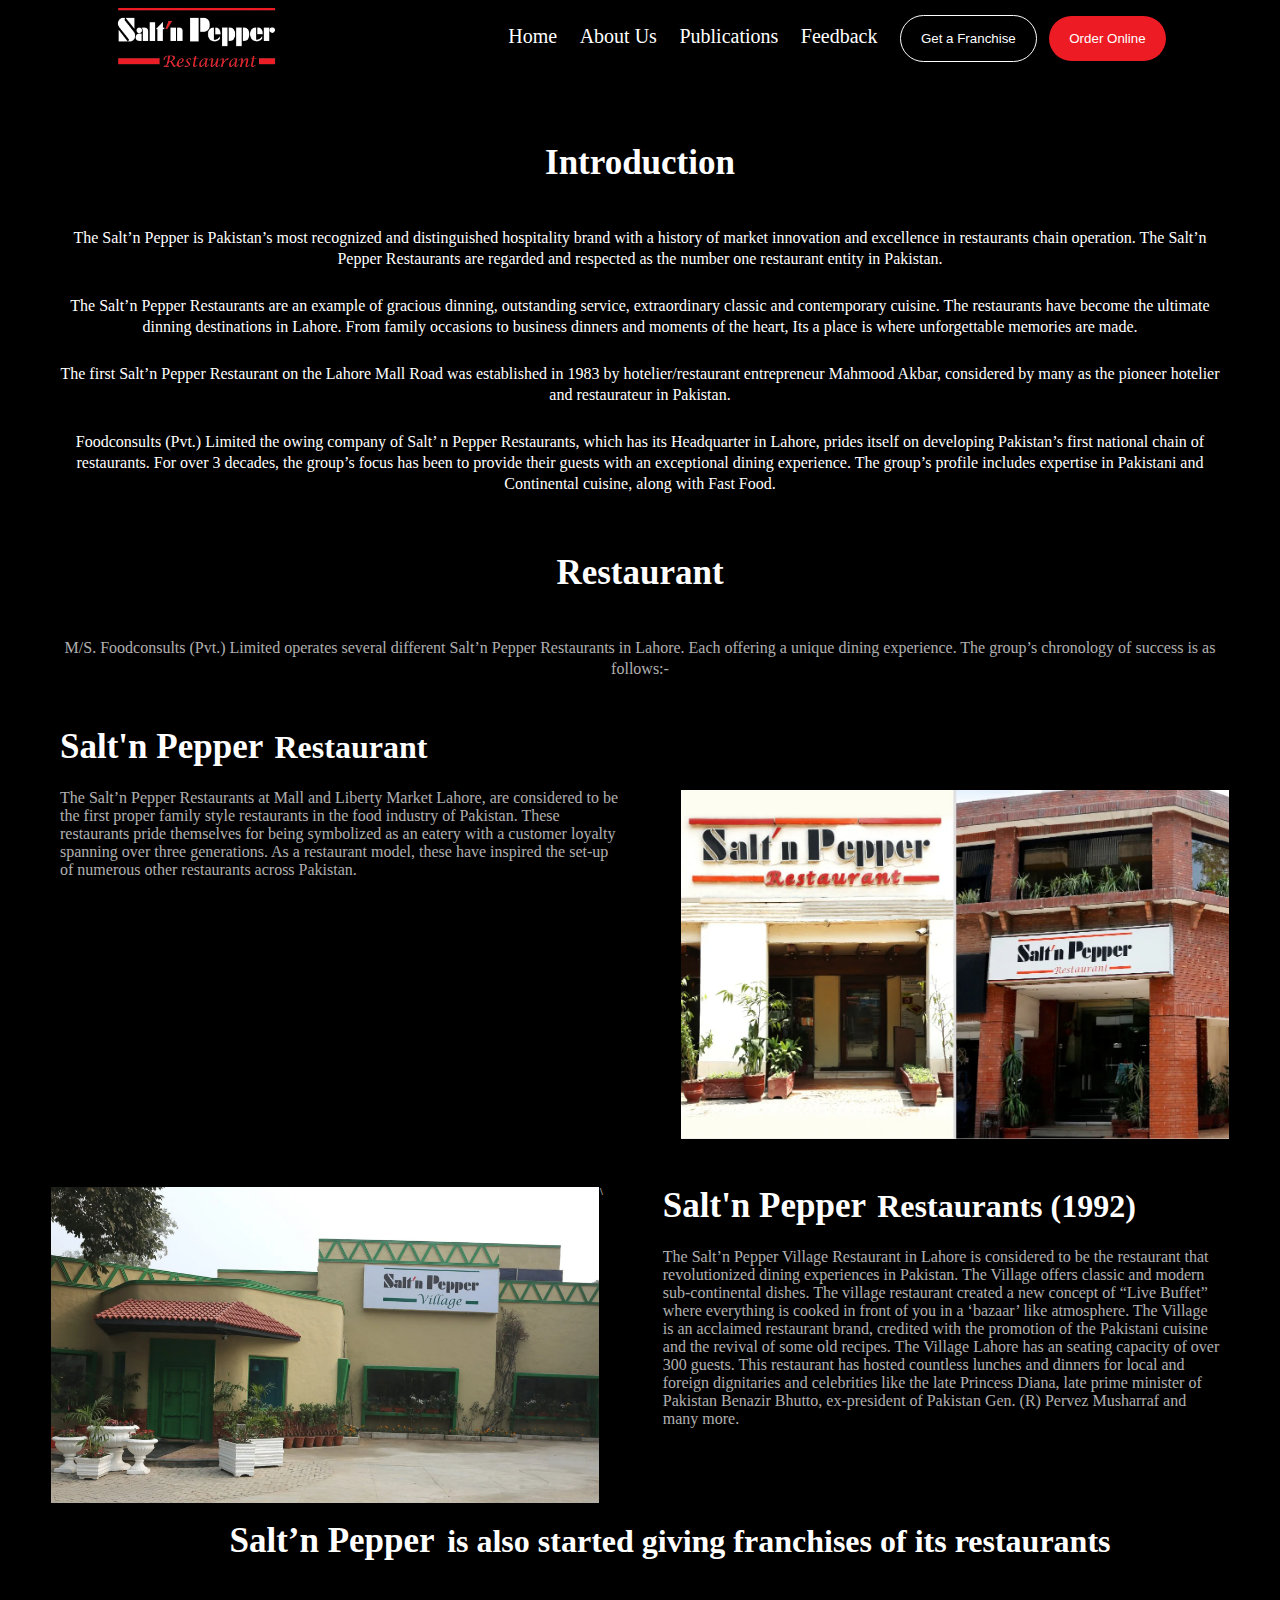
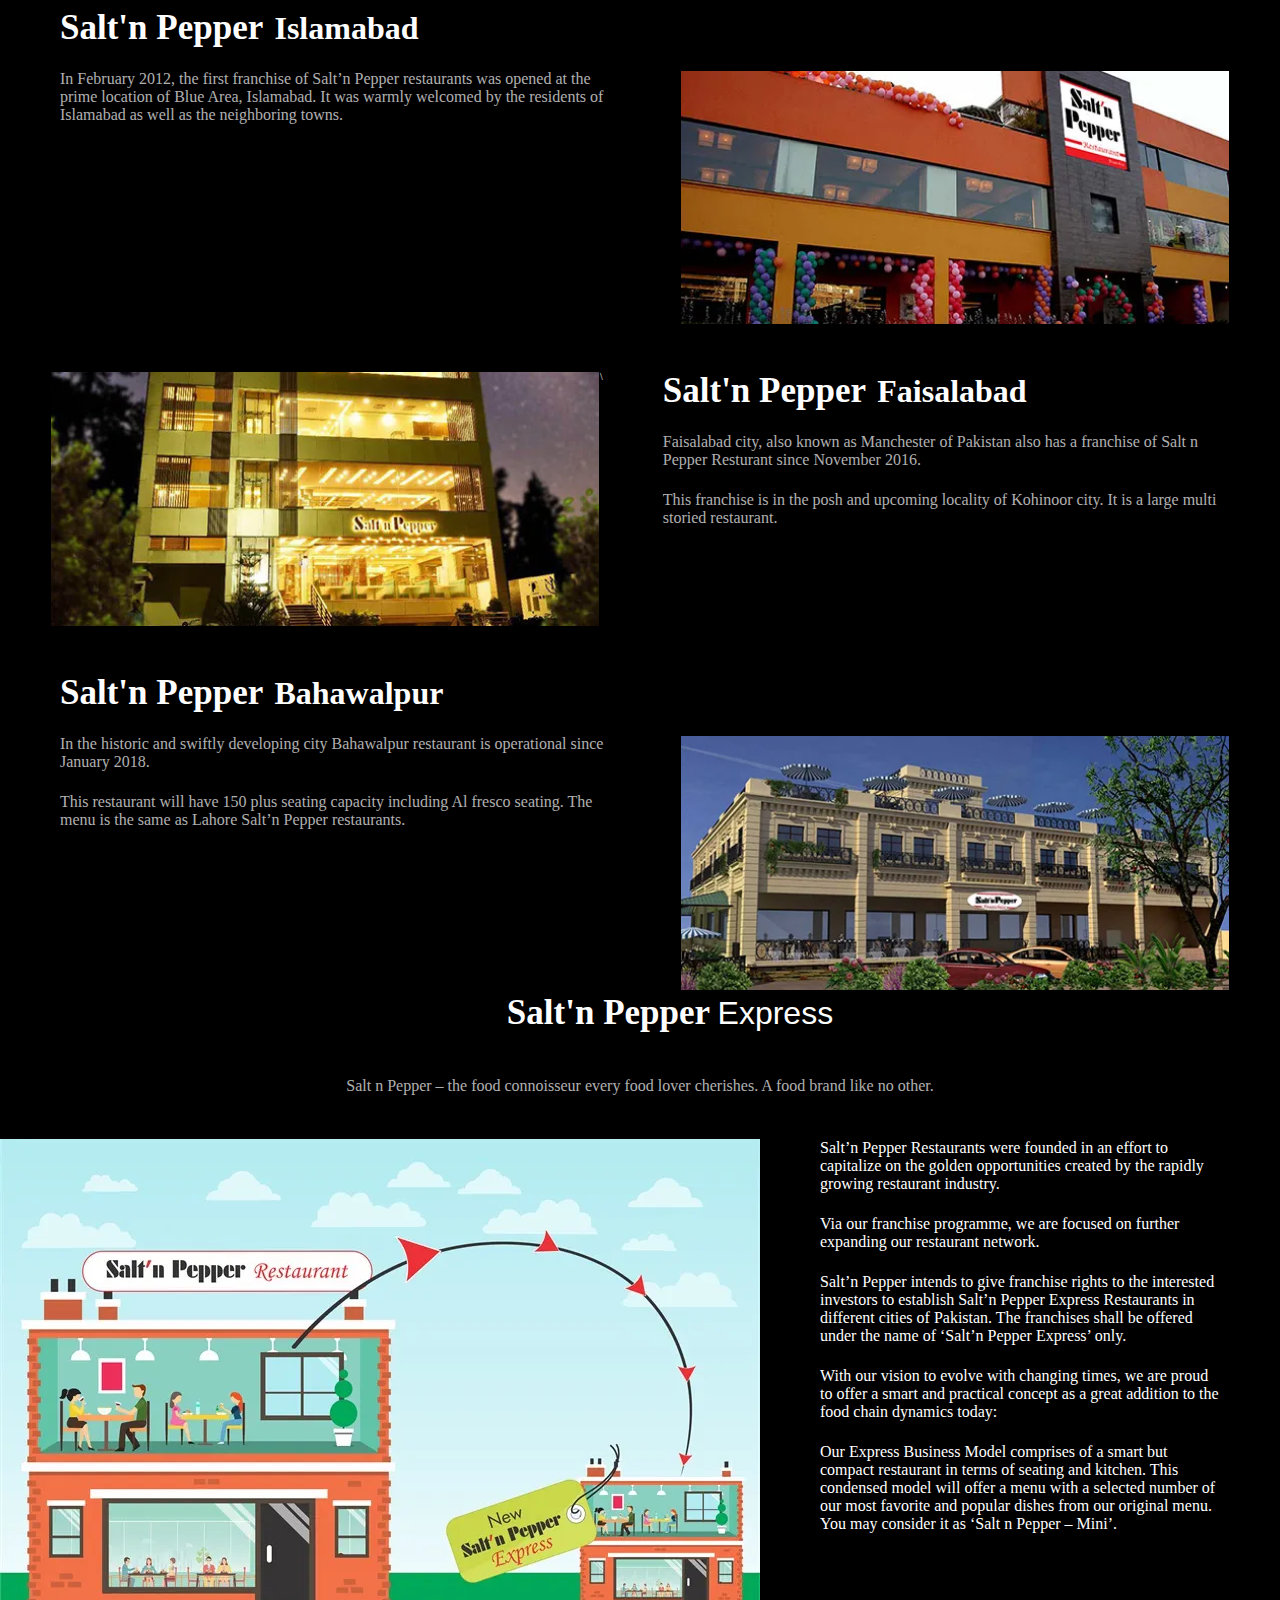
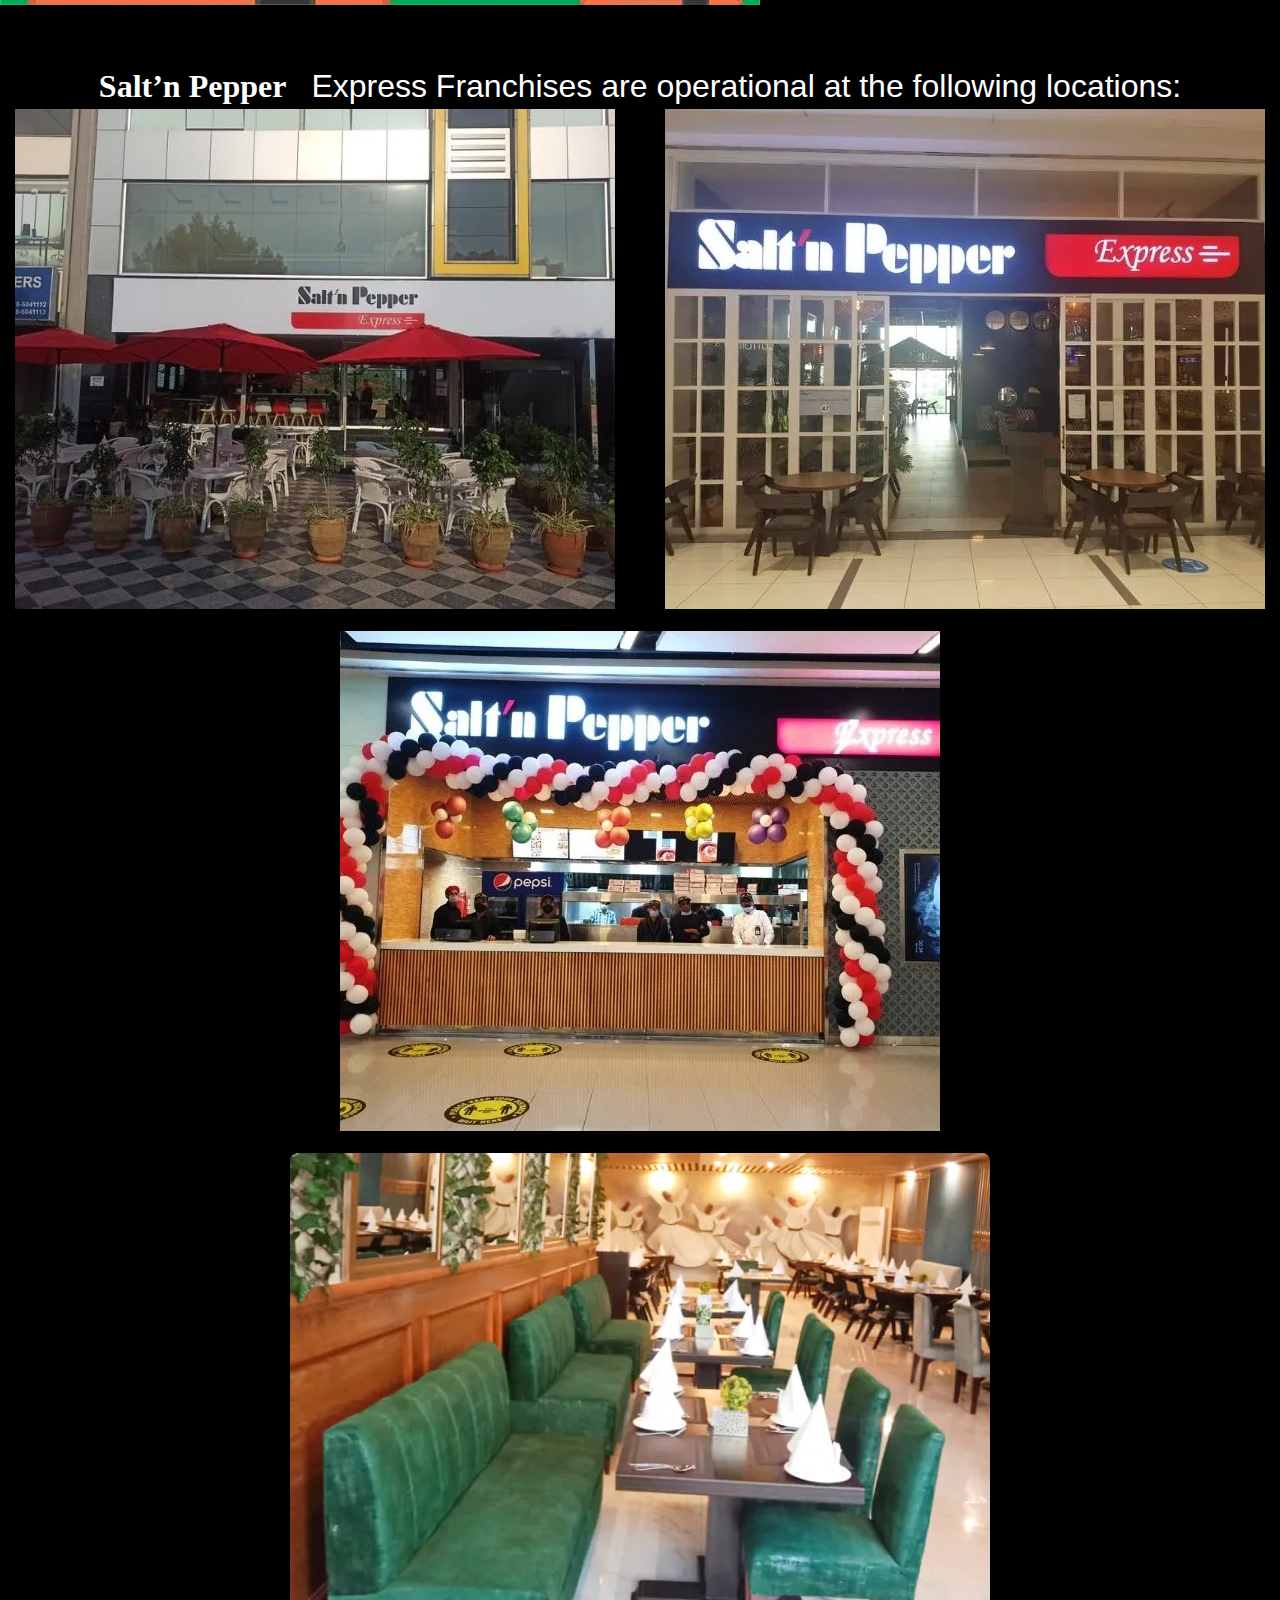
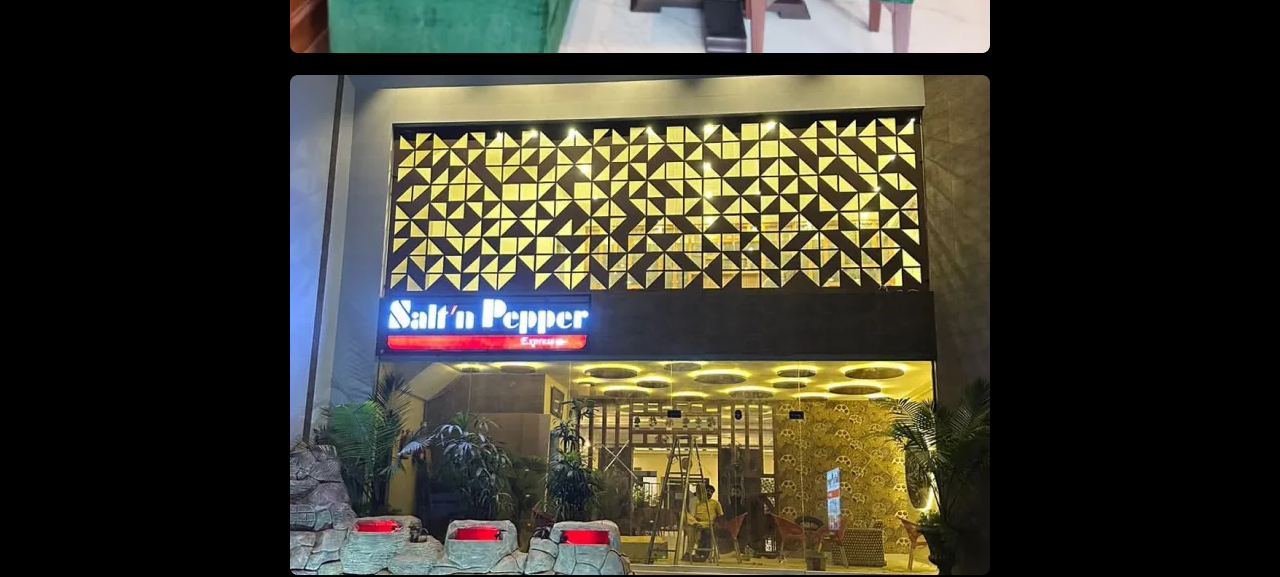
==== about.html @ 53c873a4 "about almost completed" ====
<!DOCTYPE html>
<html lang="en">
<head>
    <meta charset="UTF-8">
    <meta name="viewport" content="width=device-width, initial-scale=1.0">
    <title>About</title>
    <link rel="stylesheet" href="./style/style.css">
    <link rel="stylesheet" href="./style/utilities.css">
</head>
<body>
    <div class="conatiner">
        <header class="d-flex justify-a align-c mt-1 wrap">
       <div>
          <img style="width: 165px;" id="header-logo" src="./Assets/logo.webp" alt="logo">
       </div>
       <nav class="d-flex align-c gap wrap">
       <div>
       <a href="./index.html" class="unline nav-items margin-r">Home</a>
       <a href="./about.html" class="unline nav-items margin-r">About Us</a>
       <a href="./Publication.html" class="unline nav-items margin-r">Publications</a>
       <a href="./feedback.html" class="unline nav-items margin-r">Feedback</a>
       <button id="franchise-btn" class="pointer">Get a Franchise</button>
       <button id="order-btn" class="pointer">Order Online</button>
   </nav>
       </div>
 </header>
     </div>
     <br /><br /><br /><br /><br /><br />
     <div>
     <h2 class="head">Introduction</h2> 
     </div>
     <br /><br /><br /><br />
     <div>
     <p class="font">The Salt’n Pepper is Pakistan’s most recognized and distinguished hospitality brand with a history of market innovation and excellence in restaurants chain operation. The Salt’n Pepper Restaurants are regarded and respected as the number one restaurant entity in Pakistan.</p>
     <br />
     <p class="font">The Salt’n Pepper Restaurants are an example of gracious dinning, outstanding service, extraordinary classic and contemporary cuisine. The restaurants have become the ultimate dinning destinations in Lahore. From family occasions to business dinners and moments of the heart, Its a place is where unforgettable memories are made.</p>
     <br />
     <p class="font">The first Salt’n Pepper Restaurant on the Lahore Mall Road was established in 1983 by hotelier/restaurant entrepreneur Mahmood Akbar, considered by many as the pioneer hotelier and restaurateur in Pakistan.</p>
     <br />
     <p class="font">Foodconsults (Pvt.) Limited the owing company of Salt’ n Pepper Restaurants, which has its Headquarter in Lahore, prides itself on developing Pakistan’s first national chain of restaurants. For over 3 decades, the group’s focus has been to provide their guests with an exceptional dining experience. The group’s profile includes expertise in Pakistani and Continental cuisine, along with Fast Food.</p>
    </div>
    <br /><br /><br /><br />
    <div>
        <h2 class="head">Restaurant</h2>
    </div>
    <br /><br /><br /><br />
    <div>
        <p class="font color">M/S. Foodconsults (Pvt.) Limited operates several different Salt’n Pepper Restaurants in Lahore. Each offering a unique dining experience. The group’s chronology of success is as follows:-</p>
    </div>
    <br /><br /><br />
    <div>
        <div>
            <h2><span class="head-2">Salt'n Pepper</span>&nbsp;&nbsp;&nbsp;<span class="font-res">Restaurant</span>
            </h2>
        </div>  
     </div>
        <br /><br />
        <div class="d-flex">
        <div>
            <p class="font-r color">The Salt’n Pepper Restaurants at Mall and Liberty Market Lahore, are considered to be the first proper family style restaurants in the food industry of Pakistan. These restaurants pride themselves for being symbolized as an eatery with a customer loyalty spanning over three generations. As a restaurant model, these have inspired the set-up of numerous other restaurants across Pakistan.</p>
        </div>
        <div>
            <img class="img-1" src="./Assets/restaurant-1.webp" alt="restaurant-1">
        </div>
 </div>
 <br /><br /><br /><br />
 <div class="d-flex">
    <div><img class="img-2" src="./Assets/restuarant-2.webp" alt="restuarant-2"></div>\
    <div>
        <h2><span class="head-2">Salt'n Pepper</span>&nbsp;&nbsp;&nbsp;<span class="font-res">Restaurants (1992)</span></h2>
        <br /><br />
        <div>
            <p class="font-r color">The Salt’n Pepper Village Restaurant in Lahore is considered to be the restaurant that revolutionized dining experiences in Pakistan. The Village offers classic and modern sub-continental dishes. The village restaurant created a new concept of “Live Buffet” where everything is cooked in front of you in a ‘bazaar’ like atmosphere. The Village is an acclaimed restaurant brand, credited with the promotion of the Pakistani cuisine and the revival of some old recipes. The Village Lahore has an seating capacity of over 300 guests. This restaurant has hosted countless lunches and dinners for local and foreign dignitaries and celebrities like the late Princess Diana, late prime minister of Pakistan Benazir Bhutto, ex-president of Pakistan Gen. (R) Pervez Musharraf and many more.</p>
        </div>
    </div>
 </div>
 <div>
    <p><span class="head-2">Salt’n Pepper</span>&nbsp;<span class="font-res">is also started giving franchises of its restaurants</span></p>
 </div>  
 <br /><br /><br /><br />
 <main>
    <div>
        <div>
            <h2><span class="head-2">Salt'n Pepper</span>&nbsp;&nbsp;&nbsp;<span class="font-res">Islamabad</span>
            </h2>
        </div>  
     </div>
        <br /><br />
        <div class="d-flex">
        <div>
            <p class="font-r color">In February 2012, the first franchise of Salt’n Pepper restaurants was opened at the prime location of Blue Area, Islamabad. It was warmly welcomed by the residents of Islamabad as well as the neighboring towns.

            </p>
        </div>
        <div>
            <img class="img-1" src="./Assets/Islamabad.webp" alt="restaurant-1">
        </div>
 </div>
 <br /><br /><br /><br />
 <div class="d-flex">
    <div><img class="img-2" src="./Assets/Faislabad.webp" alt="restuarant-2"></div>\
    <div>
        <h2><span class="head-2">Salt'n Pepper</span>&nbsp;&nbsp;&nbsp;<span class="font-res">Faisalabad</span></h2>
        <br /><br />
        <div>
            <p class="font-r color">Faisalabad city, also known as Manchester of Pakistan also has a franchise of Salt n Pepper Resturant since November 2016.
             </p>
             <br /><br />
             <p class="font-r color">This franchise is in the posh and upcoming locality of Kohinoor city. It is a large multi storied restaurant.

             </p>
        </div>
    </div>
 </div>
 <br /><br /><br /><br />
 <div>
    <div>
        <h2><span class="head-2">Salt'n Pepper</span>&nbsp;&nbsp;&nbsp;<span class="font-res">Bahawalpur</span>
        </h2>
    </div>  
 </div>
    <br /><br />
    <div class="d-flex">
    <div>
        <p class="font-r color">In the historic and swiftly developing city Bahawalpur restaurant is operational since January 2018.
        </p>
        <br /><br />
        <p class="font-r color">This restaurant will have 150 plus seating capacity including Al fresco seating. The menu is the same as Lahore Salt’n Pepper restaurants.

        </p>
    </div>
    <div>
        <img class="img-1" src="./Assets/Bhawalpur.webp" alt="restaurant-1">
    </div>
</div>

<h2 class="center"><span class="head-2">Salt'n Pepper</span>&nbsp;&nbsp;<span class="font-small">Express</span></h2>
<br /><br /><br /><br />
<div>
    <p class="font-r color center">Salt n Pepper – the food connoisseur every food lover cherishes. A food brand like no other.</p>
</div>
<br /><br /><br /><br />
<div class="d-flex">
    <div>
        <img src="./Assets/Restuarant-3.webp" alt="restuarant">
    </div>
    <div>
        <p class="font-r">Salt’n Pepper Restaurants were founded in an effort to capitalize on the golden opportunities created by the rapidly growing restaurant industry.
        </p>
        <br /><br />
        <p class="font-r">
            Via our franchise programme, we are focused on further expanding our restaurant network.
         </p>
         <br /><br />
         <p class="font-r">
            Salt’n Pepper intends to give franchise rights to the interested investors to establish Salt’n Pepper Express Restaurants in different cities of Pakistan. The franchises shall be offered under the name of ‘Salt’n Pepper Express’ only.
         </p>
         <br /><br />
          <p class="font-r">
            With our vision to evolve with changing times, we are proud to offer a smart and practical concept as a great addition to the food chain dynamics today:
          </p>
          <br /><br />
          <p class="font-r">
            Our Express Business Model comprises of a smart but compact restaurant in terms of seating and kitchen. This condensed model will offer a menu with a selected number of our most favorite and popular dishes from our original menu. You may consider it as ‘Salt n Pepper – Mini’.
          </p>
</div>
</div>
<br /><br /><br /><br />
<div>
    <p><span class="font-res">Salt’n Pepper</span>&nbsp;&nbsp;<span class="font-res sans">Express Franchises are operational at the following locations:</span></p>
</div>
<div class="d-flex gap justify-a wrap ">
    <div>
        <img src="./Assets/Bahria Town.webp" alt="">
    </div>
    <div>
        <img src="./Assets/Packages Mall.webp" alt="">
    </div>
    <div>
        <img src="./Assets/Emporium Mall.webp" alt="">
    </div>
    <div>
        <img src="./Assets/Gujranwala.webp" alt="">
    </div>
    <div>
        <img src="./Assets/Sargodha.webp" alt="">
    </div>
</div>
 </main>
</body>
</html>
---- style/style.css ----
*{margin: 0;
padding: 0;
box-sizing: border-box;
color: #ffffff;}
html{font-size: 62.5%;}
body{background-color: #000000;
color: #ffffff;}
#header.logo{width: 165px;}
.unline{text-decoration: none;}
.nav-items{font-size: 2rem;}
.margin-r{margin-right: 20px;}

/* franchise btn */

#franchise-btn{border: 1px solid #ffffff;
padding: 15px 20px;
background-color: transparent;
border-radius: 25px;}

/* order btn */

#order-btn{border: 0;
padding: 15px 20px;
background-color: #ed1c24;
border-radius: 25px;
margin-left: 10px;}
.pointer{cursor: pointer;}

#carousel{width:1300px;}

p{font-size: 5rem;
text-align: center;}
span{font-weight: 800;
font-size:7rem ;}
#size-s{font-size: 2rem;
color:silver;}


.white{background-color: #ffffff;}

#order-btn2{border: 1px solid #ffffff;
background-color: #000000;
margin: 24px 99.5px 0px;
border-radius: 25px;
padding: 20px;}


.head{font-size: 3.5rem;
text-align: center;}

.font{font-size: 1.6rem;
text-align: center;
margin: 0px 0px 15px;
line-height: 21px;
padding-left: 50px ;
padding-right: 50px;}

.color{color: rgb(255 255 255 / 70%);}


.font-res{font-size: 3.2rem;}

.head-2{font-size: 3.5rem;
font-weight: 700;
padding-left: 60px;}



.font-r{font-size: 1.6rem;
text-align: left;
padding-left: 60px;
padding-right: 60px;}


.img-1{width: 600px;
border: 1px solid #000000;
padding-right:50px ;
}


.img-2{width: 600px;
border: 1px solid #000000;
padding-left:50px ;
}

.center{text-align: center;}

.font-small{font-size: 3.2rem;
font-family: sans-serif;
font-weight: 100;}

.sans{font-family: sans-serif;
font-weight: 100;}
---- style/utilities.css ----
/* flex classes started */

.d-flex{display: flex;}
.justify-c{justify-content: center;}
.justify-a{justify-content: space-around;}
.justify-e{justify-content: space-evenly;}
.justify-b{justify-content: space-between;}
.align-c{align-content: center;}
.gap{gap: 20px;}
.wrap{flex-wrap: wrap;}


/* flex classes ended */

/* margin classes started */

m-1{margin: 10px;}
m-2{margin: 20px;}
m-3{margin: 30px;}
m-4{margin: 40px;}
m-5{margin: 50px;}

mt-1{margin-top: 10px;}
mt-2{margin-top: 20px;}
mt-3{margin-top: 30px;}
mt-4{margin-top: 40px;}
mt-5{margin-top: 50px;}

/* margin classes ended */
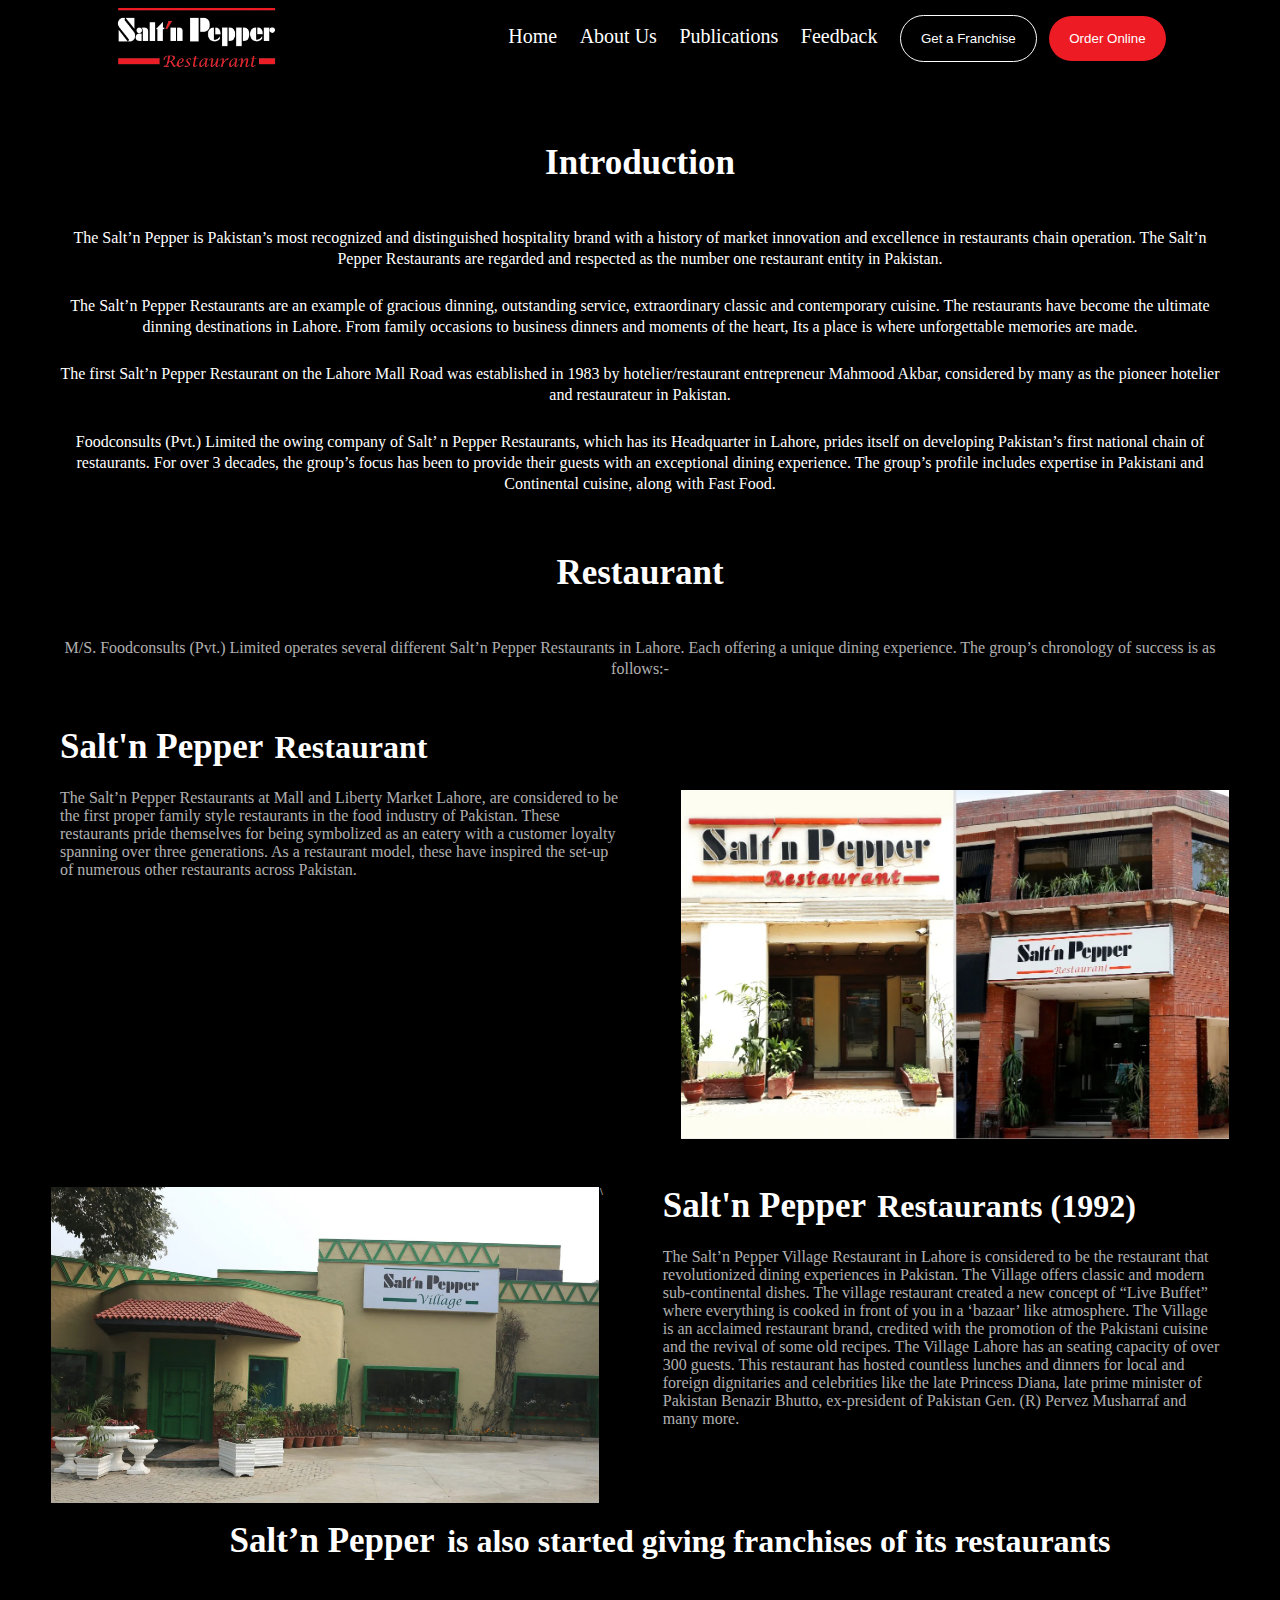
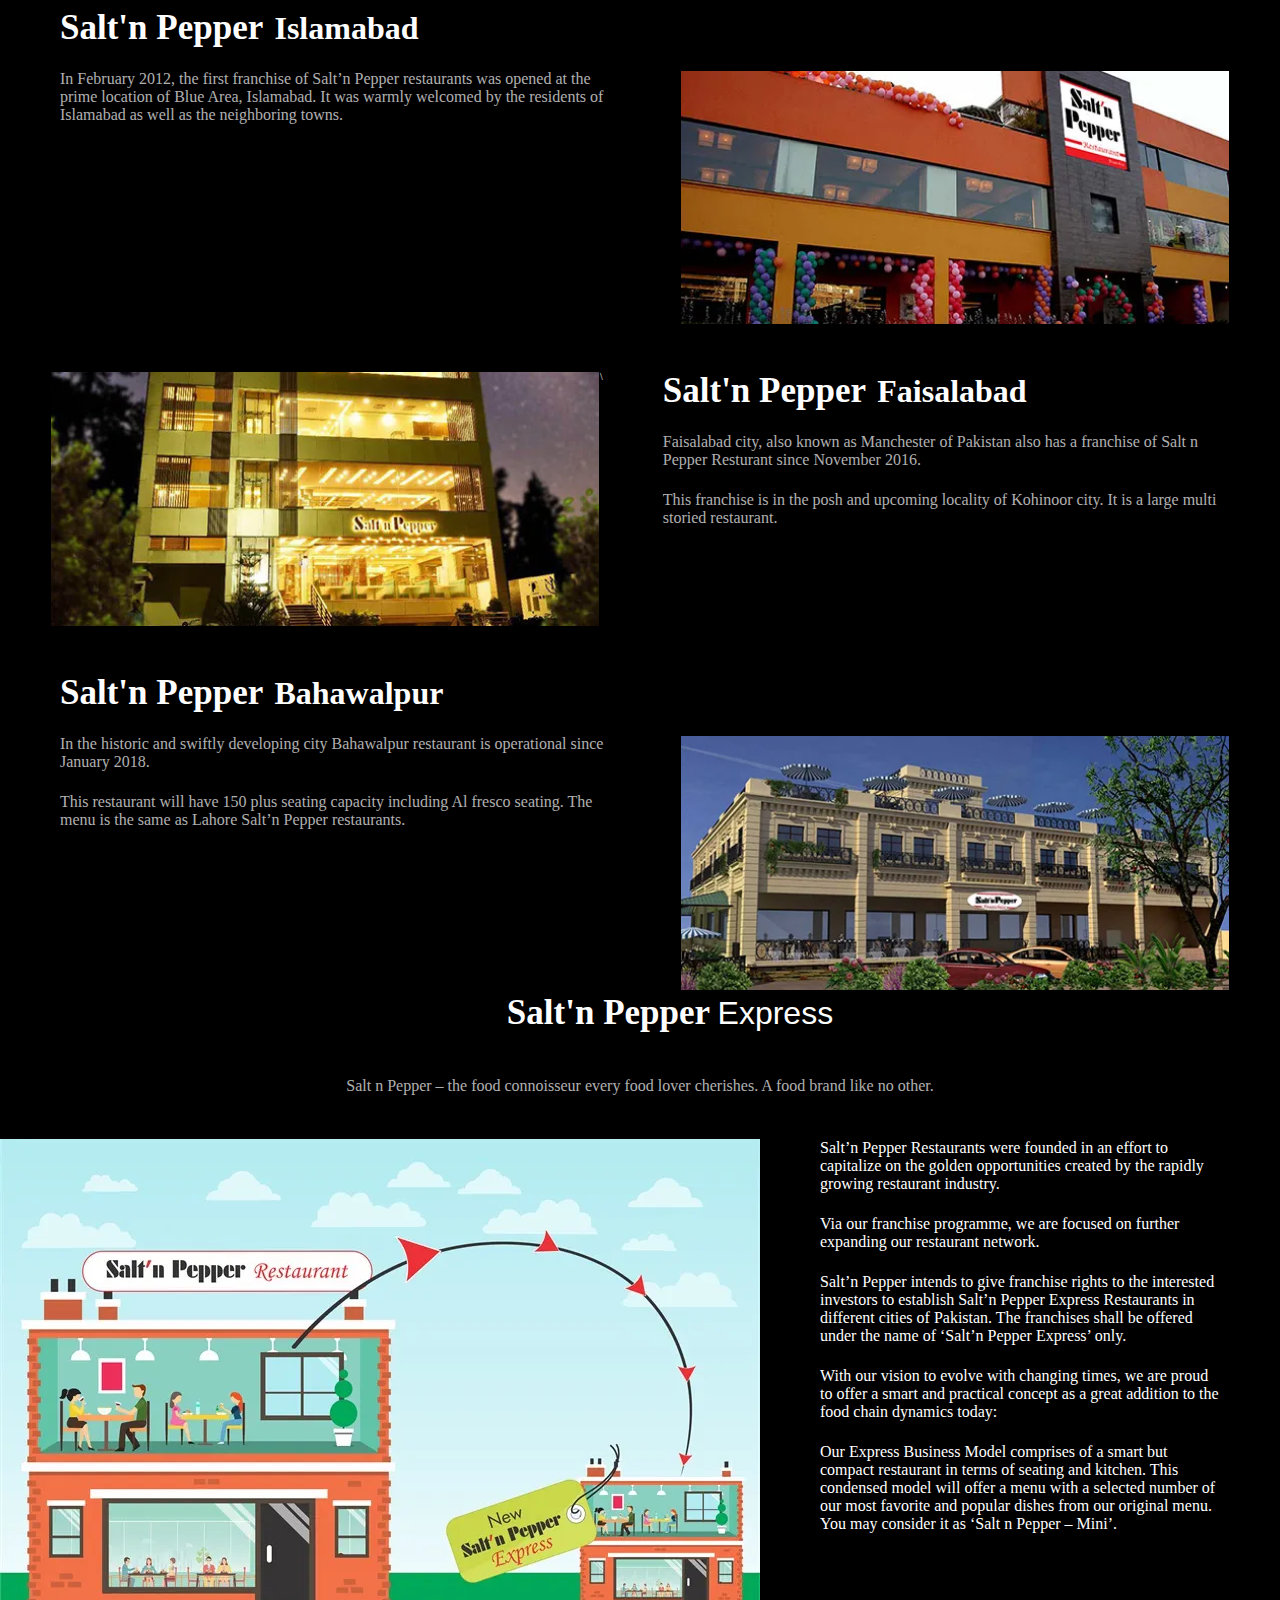
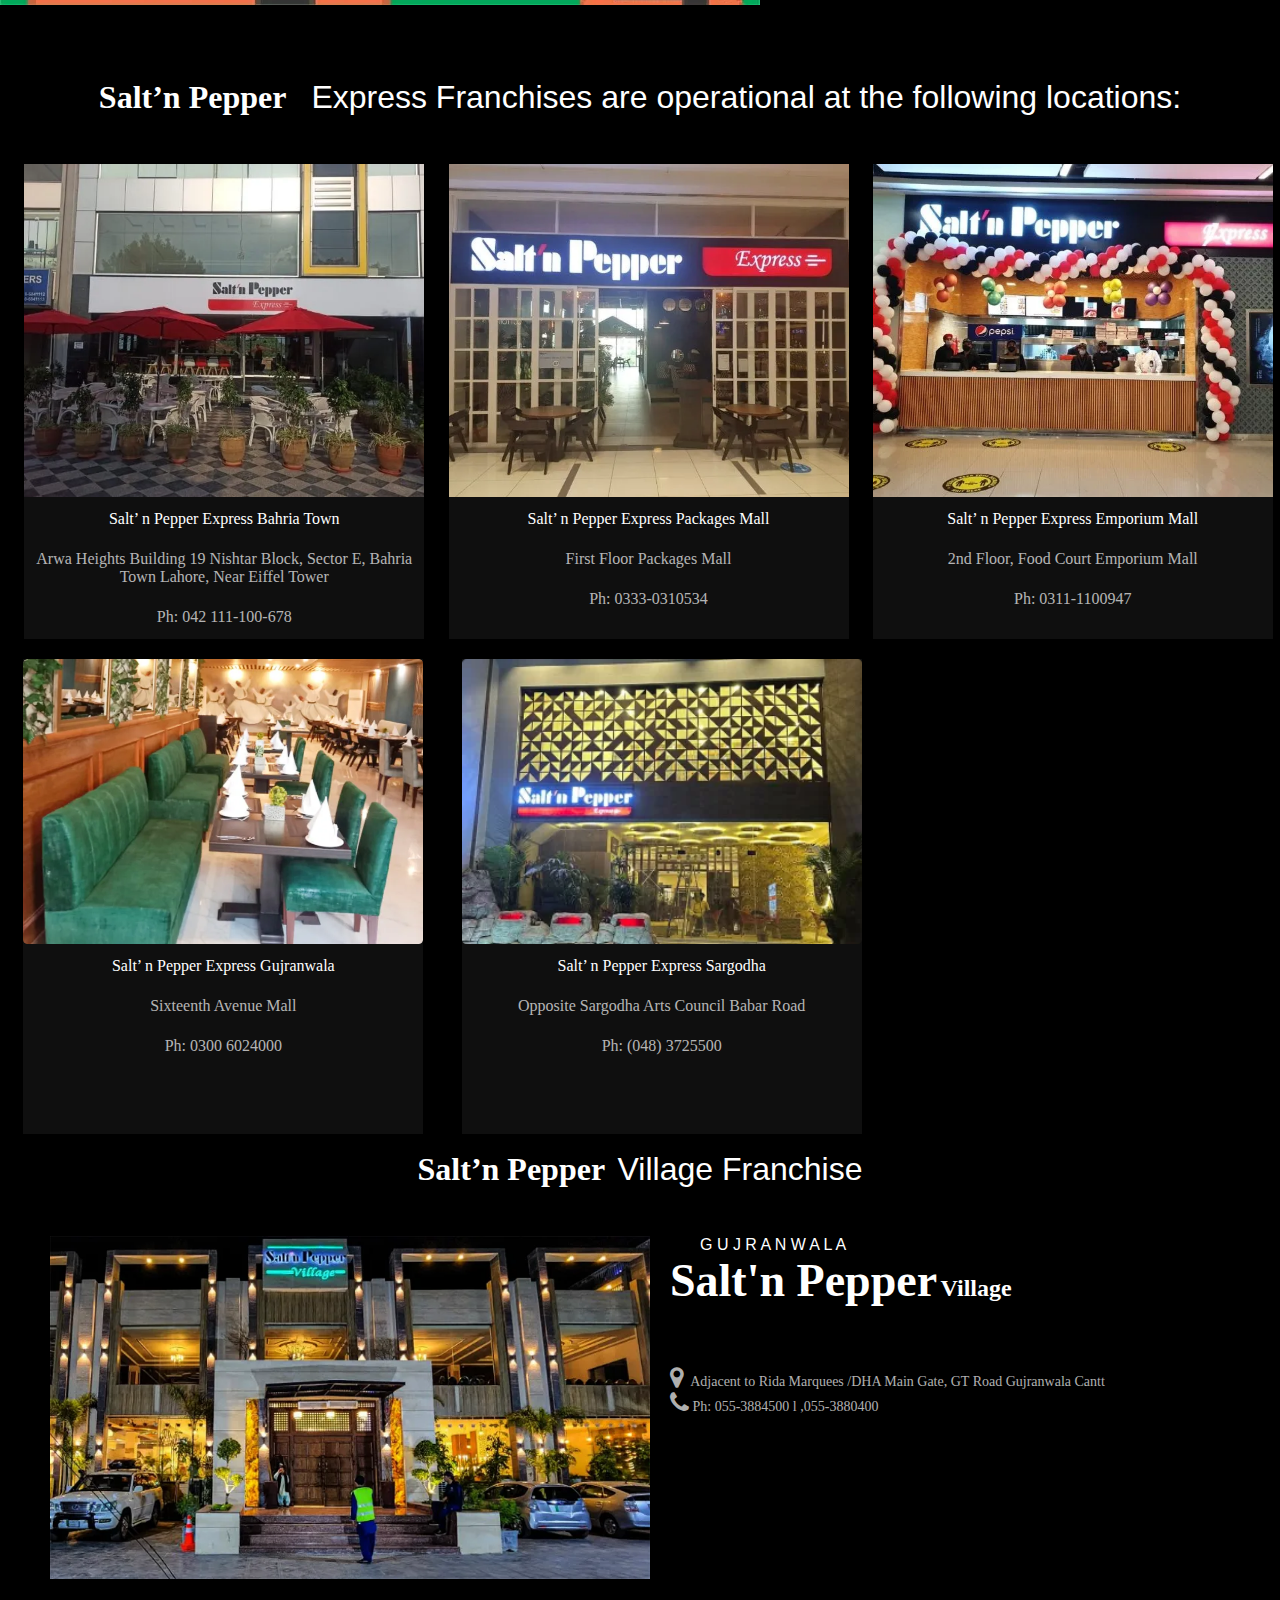
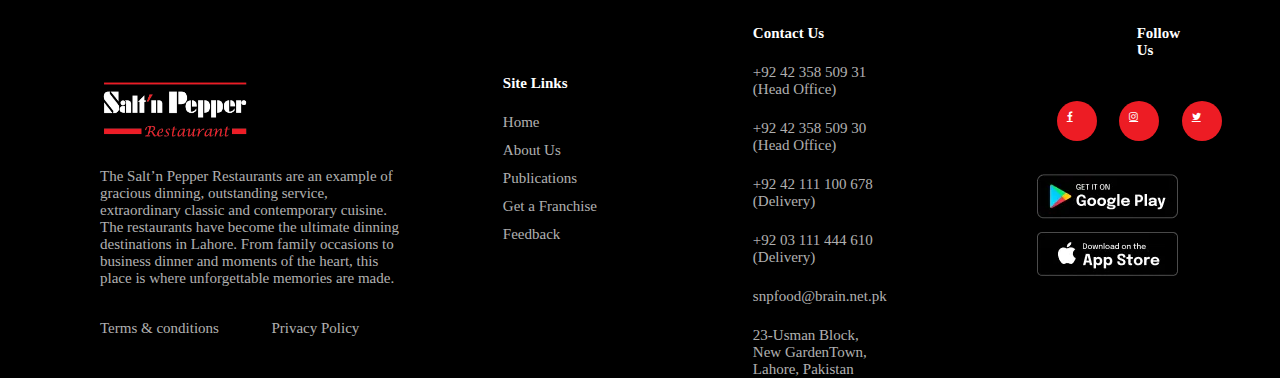
==== commit 1e949096: "about us completes" ====
--- a/about.html
+++ b/about.html
@@ -6,6 +6,8 @@
     <title>About</title>
     <link rel="stylesheet" href="./style/style.css">
     <link rel="stylesheet" href="./style/utilities.css">
+    <link rel="stylesheet" href="https://cdnjs.cloudflare.com/ajax/libs/font-awesome/4.7.0/css/font-awesome.min.css">
+    <link rel="stylesheet" href="https://cdnjs.cloudflare.com/ajax/libs/font-awesome/4.7.0/css/font-awesome.min.css">
 </head>
 <body>
     <div class="conatiner">
@@ -15,12 +17,12 @@
        </div>
        <nav class="d-flex align-c gap wrap">
        <div>
-       <a href="./index.html" class="unline nav-items margin-r">Home</a>
-       <a href="./about.html" class="unline nav-items margin-r">About Us</a>
-       <a href="./Publication.html" class="unline nav-items margin-r">Publications</a>
-       <a href="./feedback.html" class="unline nav-items margin-r">Feedback</a>
-       <button id="franchise-btn" class="pointer">Get a Franchise</button>
-       <button id="order-btn" class="pointer">Order Online</button>
+       <a href="./index.html" class="unline white-3 nav-items margin-r">Home</a>
+       <a href="./about.html" class="unline nav-items white-3 margin-r">About Us</a>
+       <a href="./Publication.html" class="unline nav-items white-3 margin-r">Publications</a>
+       <a href="./feedback.html" class="unline nav-items margin-r white-3">Feedback</a>
+       <button id="franchise-btn" class="pointer white-3">Get a Franchise</button>
+       <button id="order-btn" class="pointer white-3">Order Online</button>
    </nav>
        </div>
  </header>
@@ -165,27 +167,108 @@
           </p>
 </div>
 </div>
-<br /><br /><br /><br />
+<br /><br /><br /><br /><br />
 <div>
     <p><span class="font-res">Salt’n Pepper</span>&nbsp;&nbsp;<span class="font-res sans">Express Franchises are operational at the following locations:</span></p>
-</div>
-<div class="d-flex gap justify-a wrap ">
-    <div>
-        <img src="./Assets/Bahria Town.webp" alt="">
-    </div>
-    <div>
-        <img src="./Assets/Packages Mall.webp" alt="">
-    </div>
-    <div>
-        <img src="./Assets/Emporium Mall.webp" alt="">
-    </div>
-    <div>
-        <img src="./Assets/Gujranwala.webp" alt="">
-    </div>
-    <div>
-        <img src="./Assets/Sargodha.webp" alt="">
+    <br /><br /><br /><br />
+</div>
+<div class="d-flex wrap justify-e gap  justify-c">
+    <div class="box-bg ml-1">
+        <img class="img-6" src="./Assets/Bahria Town.webp" alt="Bahria Town"><br /><br />
+        <p class="box-txt">Salt’ n Pepper Express Bahria Town</p><br /><br />
+        <p class="color box-txt">Arwa Heights Building 19 Nishtar Block, Sector E, Bahria Town Lahore, Near Eiffel Tower</p><br /><br />
+        <p class=" color box-txt">Ph: 042 111-100-678</p>
+    </div>
+    <div class="box-bg">
+        <img class="img-6" src="./Assets/Packages Mall.webp" alt="Packages Mall"><br /><br />
+        <p class="box-txt">Salt’ n Pepper Express Packages Mall</p><br /><br />
+        <p class=" color box-txt">First Floor Packages Mall</p><br /><br />
+        <p class="box-txt color">Ph: 0333-0310534</p>
+    </div>
+    <div class="box-bg mr-1 ">
+        <img class="img-6" src="./Assets/Emporium Mall.webp" alt="Emporium Mall"><br /><br />
+        <p class="box-txt">Salt’ n Pepper Express Emporium Mall</p><br /><br />
+        <p class="color box-txt">2nd Floor, Food Court Emporium Mall</p><br /><br />
+        <p class="color box-txt">Ph: 0311-1100947</p>
+    </div>
+    <div class="box-bg lst-box ">
+        <img class="img-6" src="./Assets/Gujranwala.webp" alt="Gujranwala"><br /><br />
+        <p class="box-txt">Salt’ n Pepper Express Gujranwala</p><br /><br />
+        <p class="color box-txt">Sixteenth Avenue Mall</p><br /><br />
+        <p class="color box-txt">Ph: 0300 6024000</p>
+    </div>
+    <div class="box-bg lst-box2">
+        <img class="img-6" src="./Assets/Sarghoda.webp" alt="Sarghoda"><br /><br />
+        <p class="box-txt">Salt’ n Pepper Express Sargodha</p><br /><br />
+        <p class="box-txt color">Opposite Sargodha Arts Council Babar Road</p><br /><br />
+        <p class="color box-txt">Ph: (048) 3725500</p>
+    </div>
+</div>
+<p><span class="font-res">Salt’n Pepper</span>&nbsp;<span class="font-res sans">Village Franchise</span></p>
+<br /><br /><br /><br />
+<div class="d-flex">
+    <div>
+        <img class="img-guj" src="./Assets/Gujranwala-2.webp" alt="Gujranwala Express">
+    </div>
+    <div>
+        <p class="guj">g u j r a n w a l a</p>
+        <p class="guj-txt"><span class="header">Salt'n Pepper</span>&nbsp;<span class="txt-1">Village</span><p><br />
+        <p class="guj-txt color"><i style="font-size:24px" class="fa color">&#xf041;</i>&nbsp;  Adjacent to Rida Marquees /DHA Main Gate, GT Road Gujranwala Cantt<p>
+        <p class="guj-txt color"><i style="font-size:24px" class="fa color">&#xf095;</i> Ph: 055-3884500 l ,055-3880400</p><br />
     </div>
 </div>
  </main>
+ <br /><br /><br /><br />
+<footer>
+    <div class="d-flex justify-e ">
+        <div>
+        <img  class="logo-2" src="./Assets/logo.webp" alt="">
+        <br /><br /><br />
+        <p class="end-font color margin-end ">The Salt’n Pepper Restaurants are an example of gracious dinning, outstanding service, extraordinary classic and contemporary cuisine. The restaurants have become the ultimate dinning destinations in Lahore. From family occasions to business dinner and moments of the heart, this place is where unforgettable memories are made.</p>
+        <br /><br /><br />
+        <a class="link-font color unline end-l " href="./conditions.html">Terms & conditions</a>
+    <a class="link-font color unline" href="./privacy.html">Privacy Policy</a>
+    </div>
+    <div>
+        <h5 class="end-font link-mar">Site Links</h5>
+        <br /><br />
+        <a class="unline color end-font link-mar" href="./index.html">Home</a>
+        <br /><br />
+        <a class="unline color end-font link-mar" href="./about.html">About Us</a>
+        <br /><br />
+        <a class="unline link-mar color end-font" href="./Publication.html">Publications</a>
+        <br /><br />
+        <a class="unline link-mar color end-font" href="./franchise.html">Get a Franchise </a>
+        <br /><br />
+        <a class="unline color link-mar end-font" href="./feedback.html">Feedback</a>
+    </div>
+    <div>
+        <h5 class="end-font contact-mar">Contact Us</h5>
+        <br /><br />
+        <p class="end-font color contact-mar">+92 42 358 509 31 (Head Office)</p>
+        <br /><br />
+        <p class="end-font color contact-mar">+92 42 358 509 30 (Head Office)</p>
+        <br /><br />
+        <p class="end-font color contact-mar">+92 42 111 100 678 (Delivery)</p>
+        <br /><br />
+        <p class="end-font color contact-mar">+92 03 111 444 610 (Delivery)</p>
+        <br /><br />
+        <p class="end-font color contact-mar">snpfood@brain.net.pk</p>
+        <br /><br />
+        <p class="end-font color contact-mar">23-Usman Block, New GardenTown, Lahore, Pakistan</p>
+    </div>
+    <div>
+        <h5 class="end-font follow">Follow Us</h5>
+        <br /><br />
+        <a href="#" class="fa fa-facebook"></a>
+        <a href="#" class="fa fa-instagram"></a>
+        <a href="#" class="fa fa-twitter"></a>
+        <br /><br /><br /><br />
+        <img src="./Assets/google-play.webp" alt="Google play">
+        <br /><br />
+        <img src="./Assets/app-store.webp" alt="App store">
+    </div>
+    </div>
+</footer>
 </body>
 </html>--- a/style/style.css
+++ b/style/style.css
@@ -1,7 +1,7 @@
 *{margin: 0;
 padding: 0;
-box-sizing: border-box;
-color: #ffffff;}
+box-sizing: border-box;}
+/* color: #ffffff;} */
 html{font-size: 62.5%;}
 body{background-color: #000000;
 color: #ffffff;}
@@ -26,7 +26,7 @@
 margin-left: 10px;}
 .pointer{cursor: pointer;}
 
-#carousel{width:1300px;}
+#carousel{width:1275px;}
 
 p{font-size: 5rem;
 text-align: center;}
@@ -38,11 +38,18 @@
 
 .white{background-color: #ffffff;}
 
-#order-btn2{border: 1px solid #ffffff;
-background-color: #000000;
-margin: 24px 99.5px 0px;
-border-radius: 25px;
-padding: 20px;}
+.order-btn2{    display: block;
+    width: 174px;
+    height: 50px;
+    border: 1px solid rgba(255, 255, 255, 0.3);
+    border-radius: 50px;
+    font-weight: 500;
+    font-size: 14px;
+    line-height: 50px;
+    color: #FFFFFF;
+    margin: auto;
+    margin-top: 24px;
+    background-color: #000000;}
 
 
 .head{font-size: 3.5rem;
@@ -93,6 +100,288 @@
 font-weight: 100;}
 
 
-
-
-
+.black{background-color: #000000;
+color: #ffffff;}
+
+
+
+.image{width: 260px;}
+
+
+
+.padding-l{padding-left: 150px;
+padding-right: 150px;}
+
+
+
+
+.red{color: #ed1c24;
+font-size: 1.6rem;
+margin: 0px 0px 8px;
+text-align: left;
+margin-left:100px;
+font-family: Arial, Helvetica, sans-serif;
+text-transform: uppercase;}
+
+
+
+
+
+
+.margin-rr{margin-right: 70px;}
+
+
+
+.head-3{font-size: 1.8rem;
+margin-left: 100px;
+text-align: left;}
+
+.img-3{margin-right: 60px;}
+
+
+
+.txt-1{font-size: 2.4rem;
+margin-right: 40px;
+text-align: left;}
+
+
+
+.align-l{text-align: left;}
+
+
+.margin-l{margin-left: 50px;}
+
+.margin-ll{margin-left: 150px;}
+
+
+
+.img-4{margin-left: 100px;
+width: 300px;}
+
+
+.flex-b{flex-basis: 45px;}
+
+
+
+.box{height: 600px;
+flex-basis: 30%;}
+
+
+
+.txt-c{text-align: center;}
+
+
+
+
+.margin-r2{margin-right: 50px;}
+
+.header{font-size: 4.6rem;
+font-weight:900;
+text-align: center;}
+
+
+.green{background-color: #28a745;}
+
+
+.image-2{width: 500px;}
+
+
+.head-4{font-size: 2.2rem;
+margin-left: 30px;
+margin-right: 20px;
+text-align: left;}
+
+.align-left{margin-left: 30px;
+    margin-right: 20px;
+    text-align: left;}
+
+
+.opening-s{font-size: 2.8rem;
+font-weight: 300;}
+
+
+.box-head{font-size: 2.4rem;
+font-weight: 700;}
+
+
+.box-font{font-size: 2.1rem;
+text-align: center;}
+
+.box-content{font-size: 1.8rem;
+text-align: center;}
+
+
+.white-2{background-color: #ffffff;
+color: #000000;}
+
+.white-3{color: #ffffff;}
+
+
+box-2{width: 700px;
+height: 700px;}
+
+.mb-2{margin-bottom: 20px;}
+
+.head-exp{font-size: 1.6rem;
+font-weight: 200;}
+
+
+.red-2{color: #ed1c24;
+    font-size: 1.0rem;
+    margin: 0px 0px 8px;
+    text-align: right;
+    margin-left:100px;
+    margin-right:100px;
+    font-family: Arial, Helvetica, sans-serif;
+    text-transform: uppercase;}
+
+
+.feed-img{width: 230px;
+margin-left: 20px;}   
+
+
+.img-r{margin-right: 40px;}
+
+.logo-2{width: 150px;
+margin-top: 50px;
+margin-left: 100px;}
+
+
+.end-font{font-size: 1.5rem;
+text-align: left;
+margin-left: 100px;}
+
+
+.sub-heading{font-size: 1.6rem;
+font-weight: 700;
+text-align: left;
+margin-left: 100px;}
+
+.ml-2{margin-left: 40px;
+text-align: left;}
+
+txt-l{text-align: left;}
+
+
+
+.terms-font{font-size: 1.6rem;
+text-align: left;
+margin-left: -50px;
+margin-right: 20px;}
+
+.terms-font2{font-size: 1.5rem;
+margin-left: 90px;}
+
+
+.mr-2{margin-right: 40px;}
+
+.link-font{font-size: 1.5rem;
+margin-left: 50px;}
+
+.fa-facebook {
+    background: #ed1c24;
+    color: white;
+    width: 40px;
+    height: 40px;
+    border-radius: 20px;
+    margin-left: 20px;
+    margin-top: 20px;
+    padding-top: 10px;
+    padding-left: 10px;
+  }
+
+  .fa-instagram {
+    background: #ed1c24;
+    color: white;
+    width: 40px;
+    height: 40px;
+    border-radius: 20px;
+    margin-left: 20px;
+    margin-top: 20px;
+    padding-top: 10px;
+    padding-left: 10px;
+  }
+
+  .fa-twitter {
+    background: #ed1c24;
+    color: white;
+    width: 40px;
+    height: 40px;
+    border-radius: 20px;
+    margin-left: 20px;
+    margin-top: 20px;
+    padding-top: 10px;
+    padding-left: 10px;
+  }
+
+
+  .margin-end{margin-right: 250px;}
+
+
+  .end-l{margin-left: 100px;}
+
+
+  .link-mar{margin-left: -150px;
+margin-top: 50px;}
+  
+.contact-mar{margin-right: 150px;}
+
+.follow{margin-right: 100px;}
+
+
+
+.box-bg{background-color: #0f0f0f;
+width:400px;
+height: 475px;}
+
+
+.mr-1{margin-right: 3px;}
+
+.img-6{width: 400px;}
+
+
+
+.ml-1{margin-left: 20px;}
+
+
+.box-txt{font-size: 1.6rem;
+text-align: center;
+margin-left: 10px;
+margin-right: 10px;}
+
+
+
+
+.lst-box{margin-left: -195px;}
+
+
+.lst-box2{align-content: flex-start;
+margin-right: 200px;
+margin-left: -200px;}
+
+
+
+.guj{font-size: 1.6rem;
+  text-align: left;
+  margin-left:50px;
+  font-family: Arial, Helvetica, sans-serif;
+  text-transform: uppercase;}
+
+
+  .img-guj{width: 600px;
+  margin-left: 50px;}
+    
+
+
+  .guj-txt{font-size: 1.4rem;
+  text-align: left;
+align-content: flex-start;
+margin-left: 20px;}
+
+
+
+
+
+
+
+
--- a/style/utilities.css
+++ b/style/utilities.css
@@ -8,7 +8,8 @@
 .align-c{align-content: center;}
 .gap{gap: 20px;}
 .wrap{flex-wrap: wrap;}
-
+.flex-b{flex-basis: 50%;}
+.fit{float: none;}
 
 /* flex classes ended */
 
@@ -26,5 +27,7 @@
 mt-4{margin-top: 40px;}
 mt-5{margin-top: 50px;}
 
+
+
 /* margin classes ended */
 
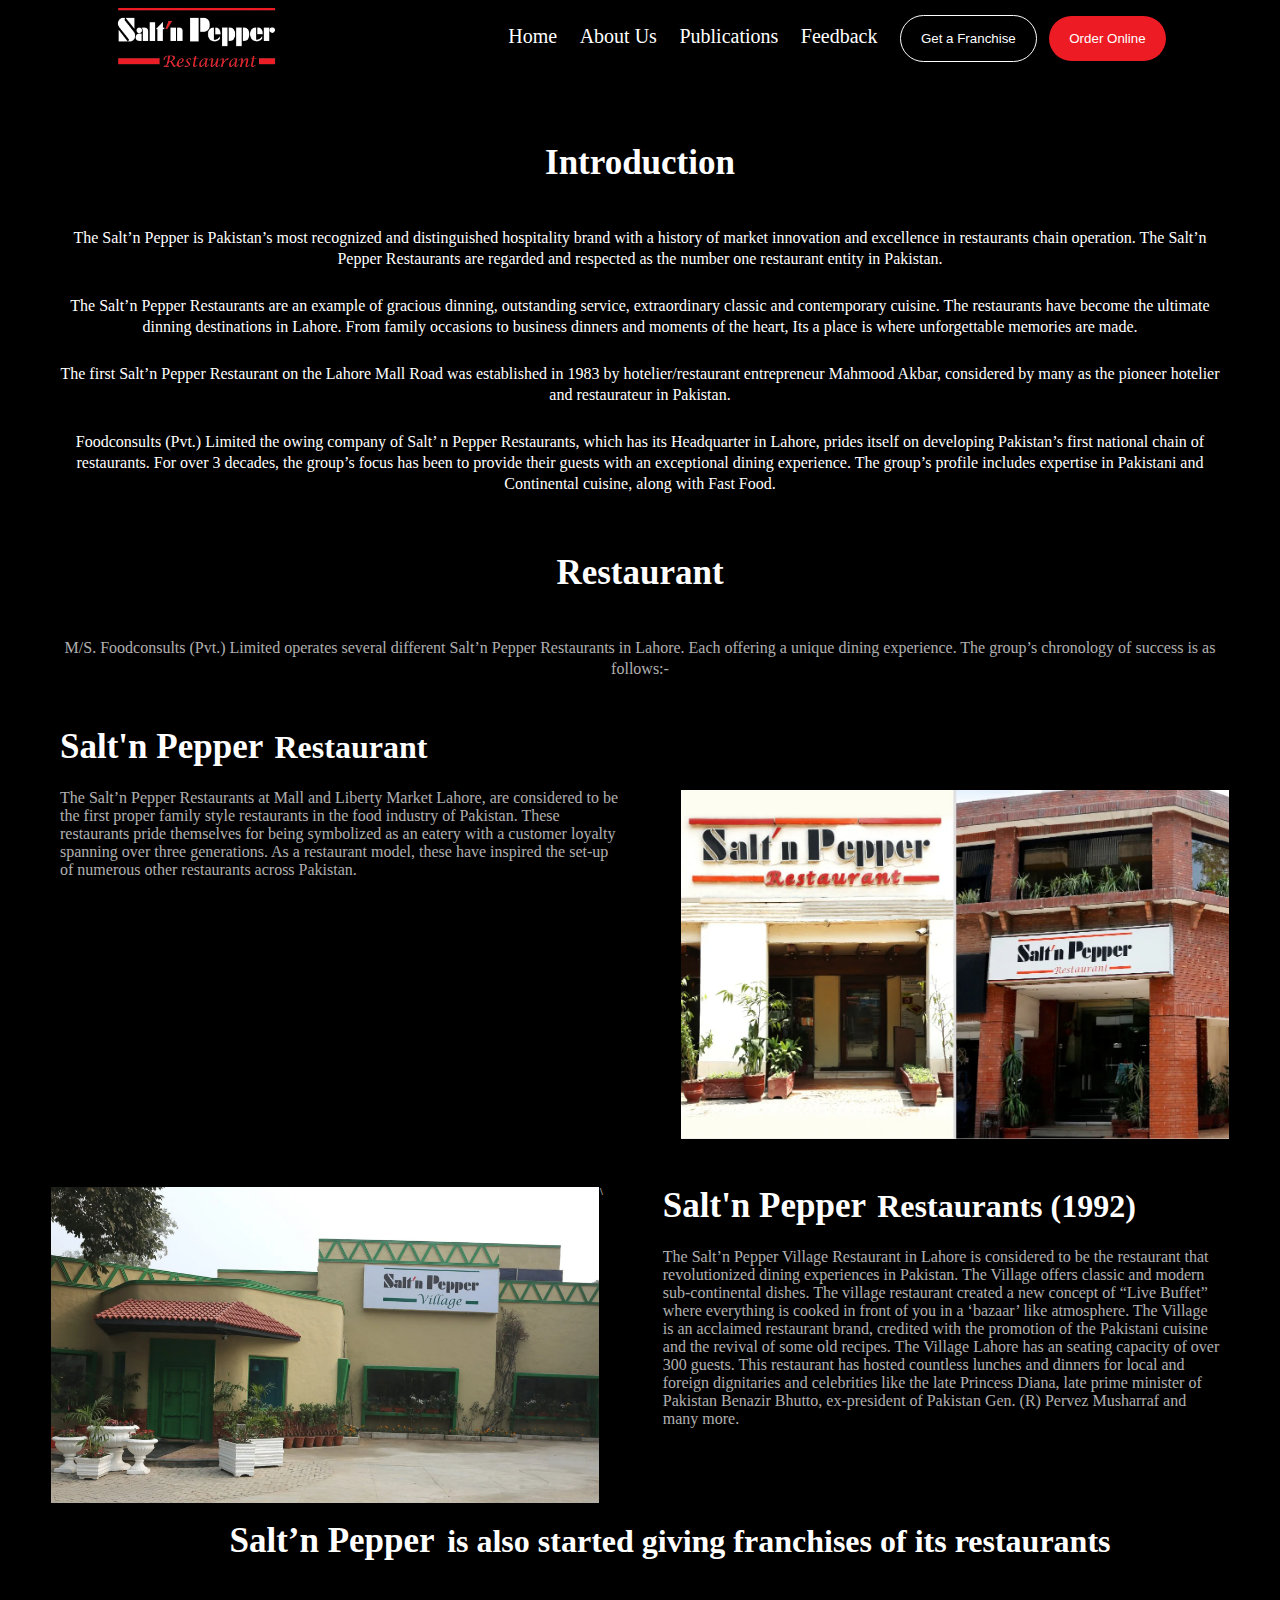
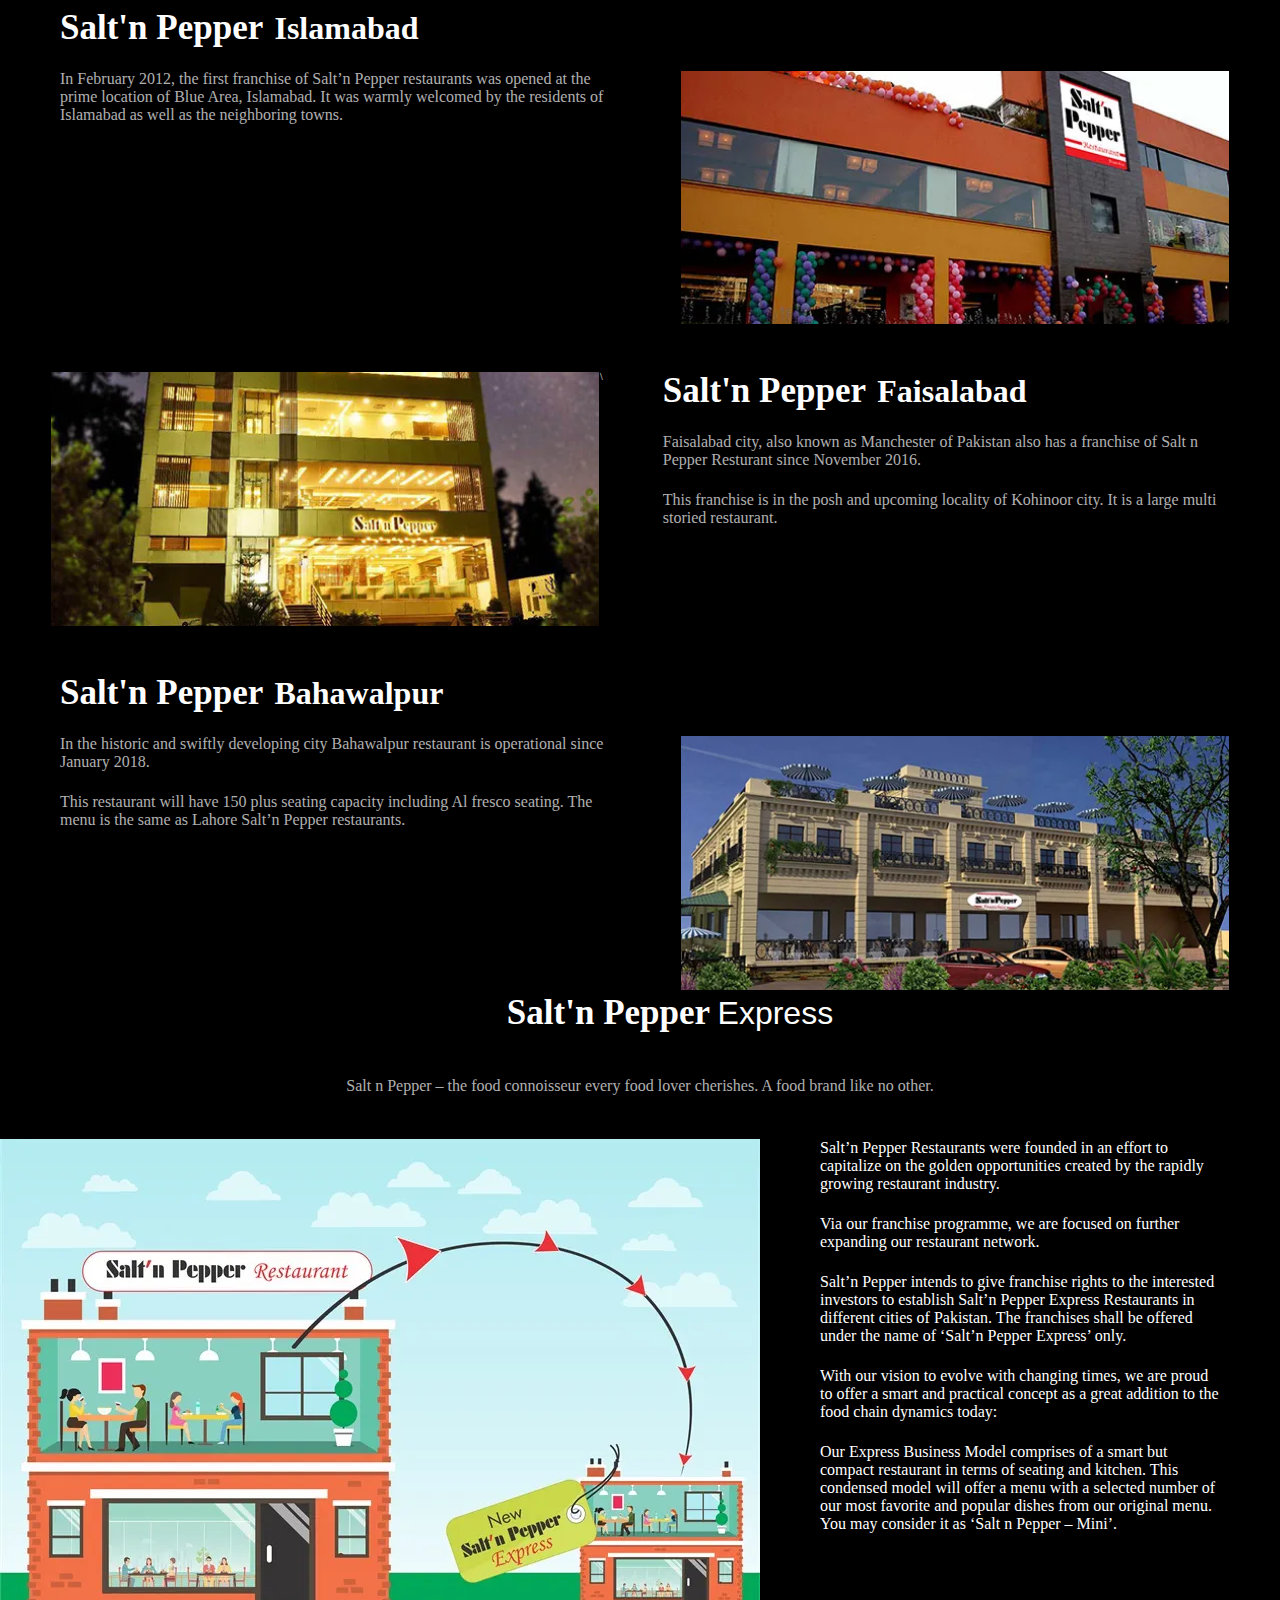
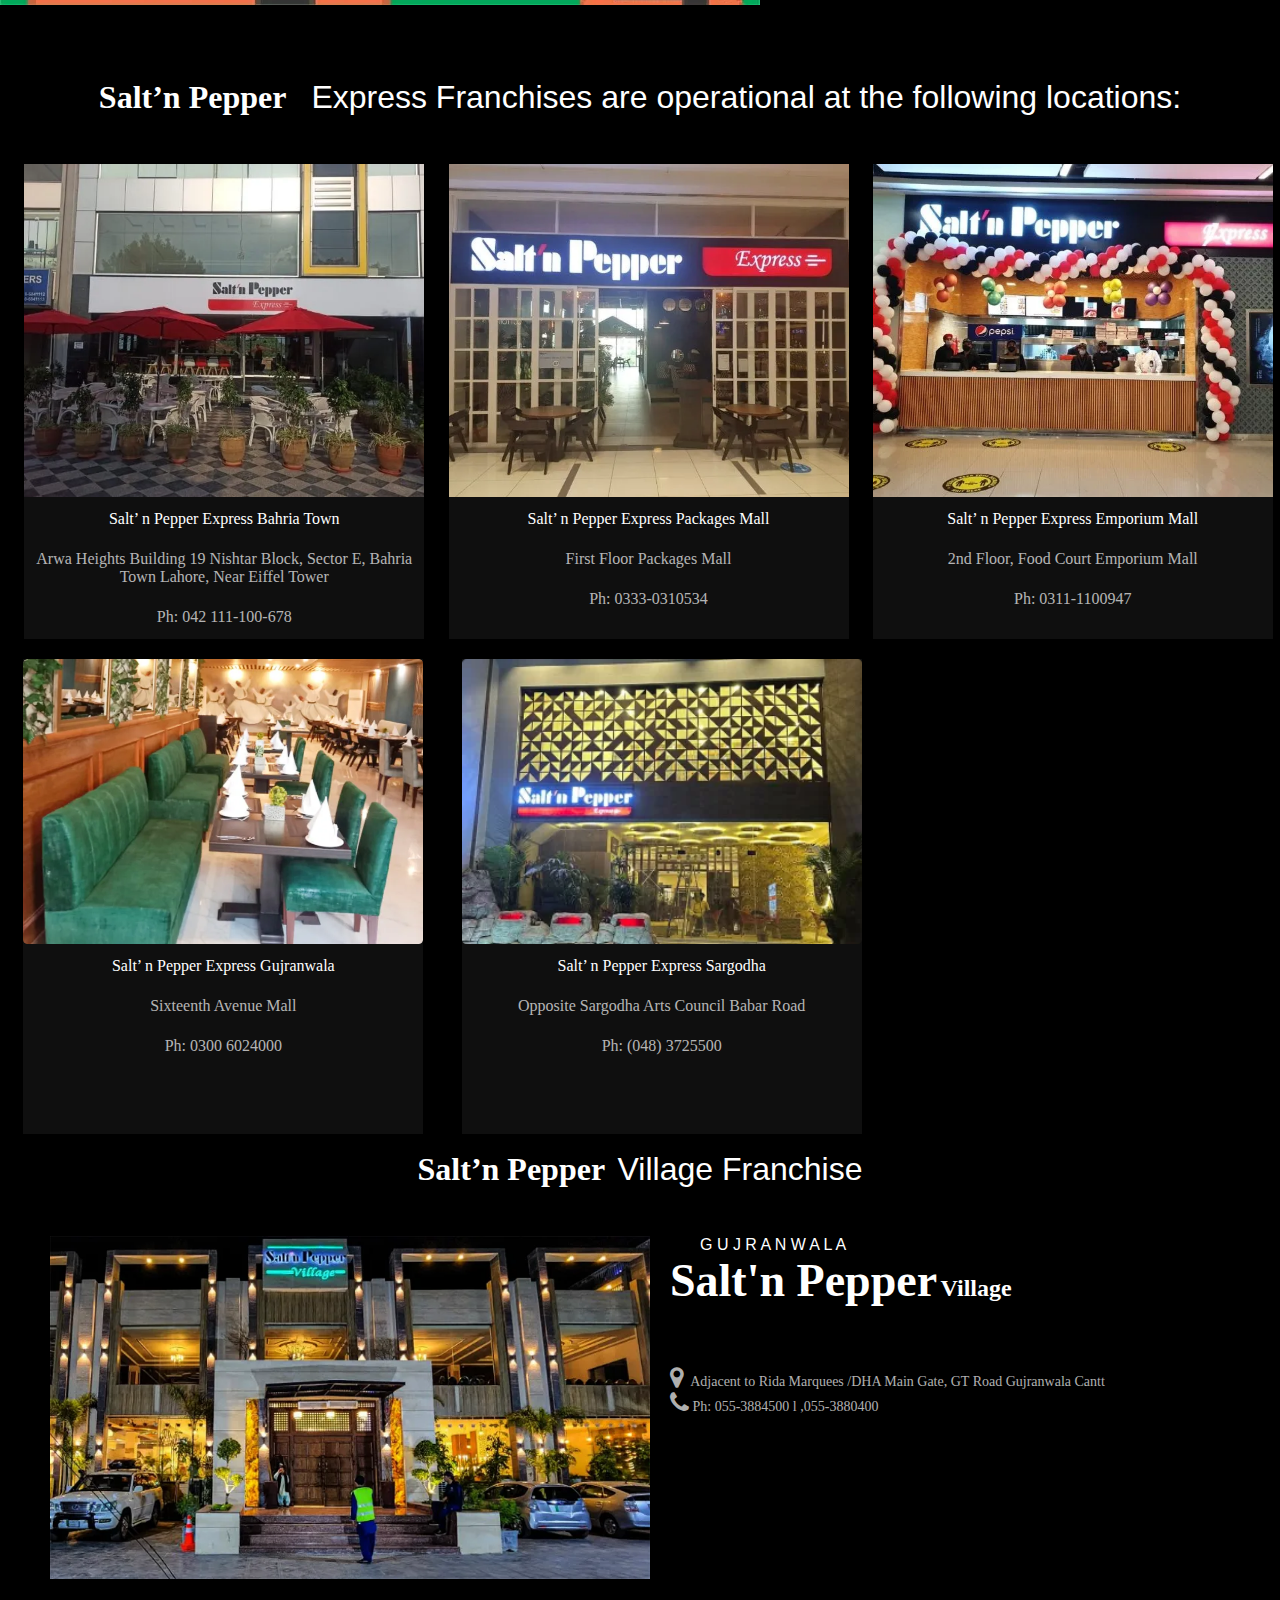
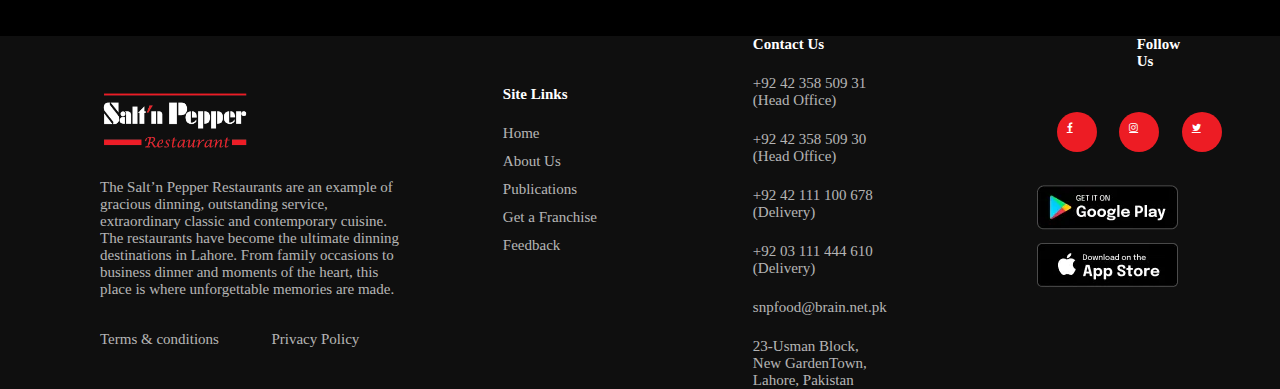
==== commit 038114d0: "publications completed" ====
--- a/about.html
+++ b/about.html
@@ -218,8 +218,8 @@
     </div>
 </div>
  </main>
- <br /><br /><br /><br />
-<footer>
+ <br /><br /><br /><br /><br />
+<footer class="footer">
     <div class="d-flex justify-e ">
         <div>
         <img  class="logo-2" src="./Assets/logo.webp" alt="">
--- a/style/style.css
+++ b/style/style.css
@@ -380,8 +380,39 @@
 
 
 
-
-
-
-
-
+.red-book{border: 1px solid #525252;
+width: 600px;
+height: 600px;
+margin-left: 70px;
+margin-top: 50px;}
+
+
+
+.purple-book{border: 1px solid #525252;
+width: 600px;
+height: 600px;
+margin-right: 70px;
+margin-top: 50px;}
+
+
+
+.book-txt{text-align: center;
+font-size: 1.6rem;
+color: #FFFFFF;
+font-weight: 200;}
+
+
+.book-txt2{text-align: center;
+font-size: 1.4rem;
+font-weight: 100;}
+
+
+.footer{background-color: #0f0f0f;}
+
+
+
+
+
+
+
+
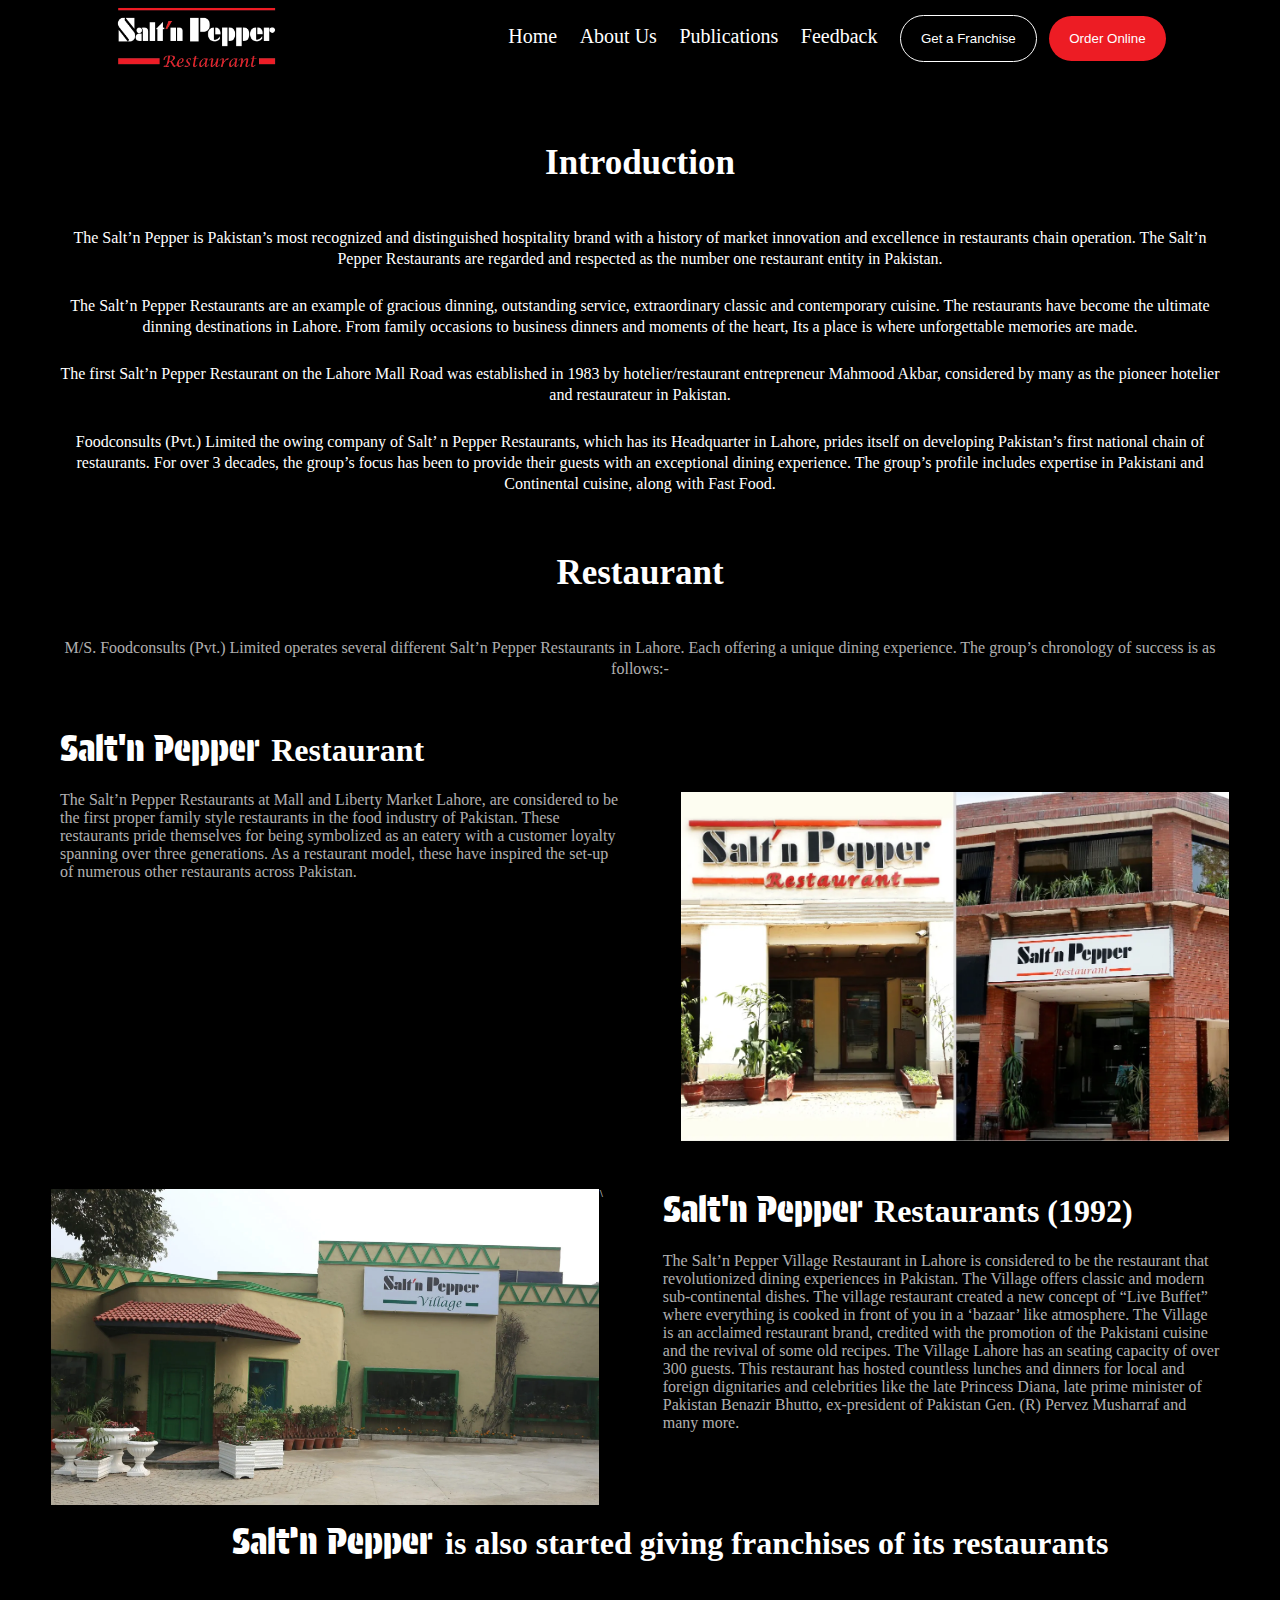
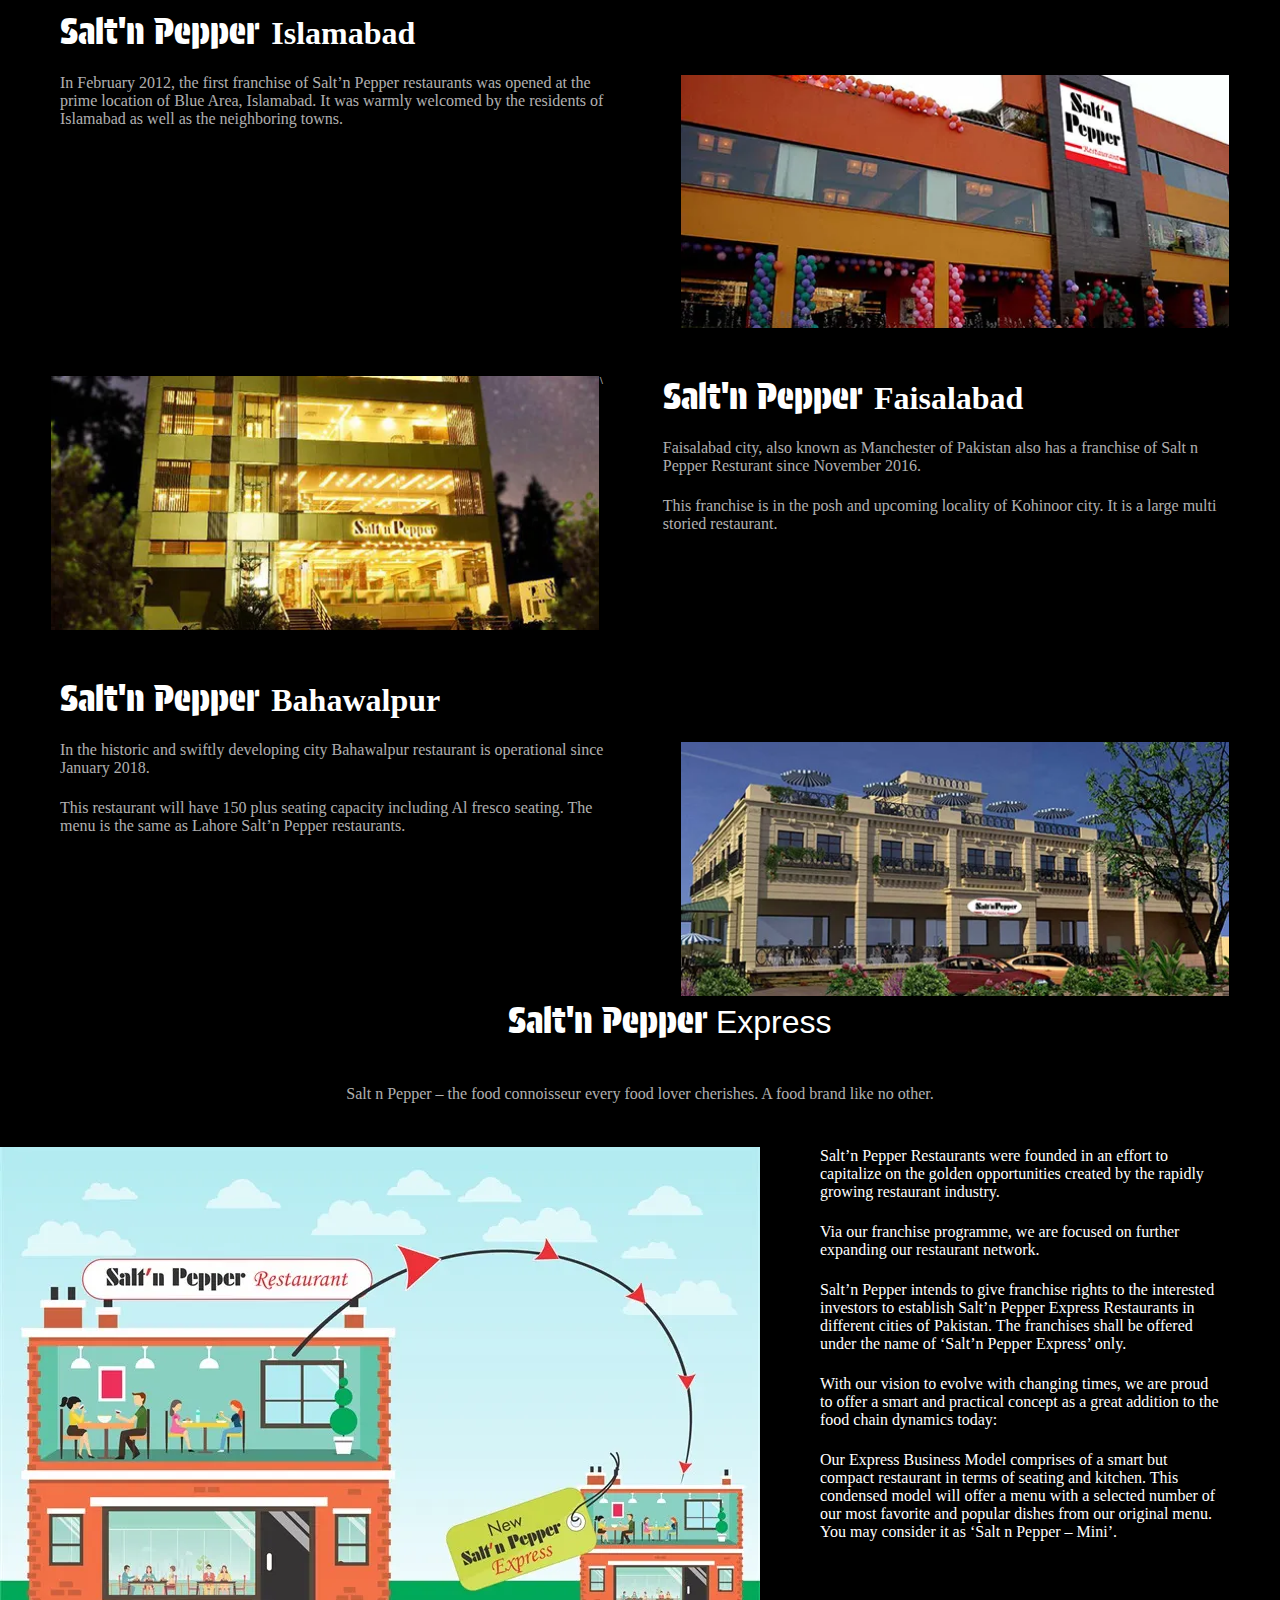
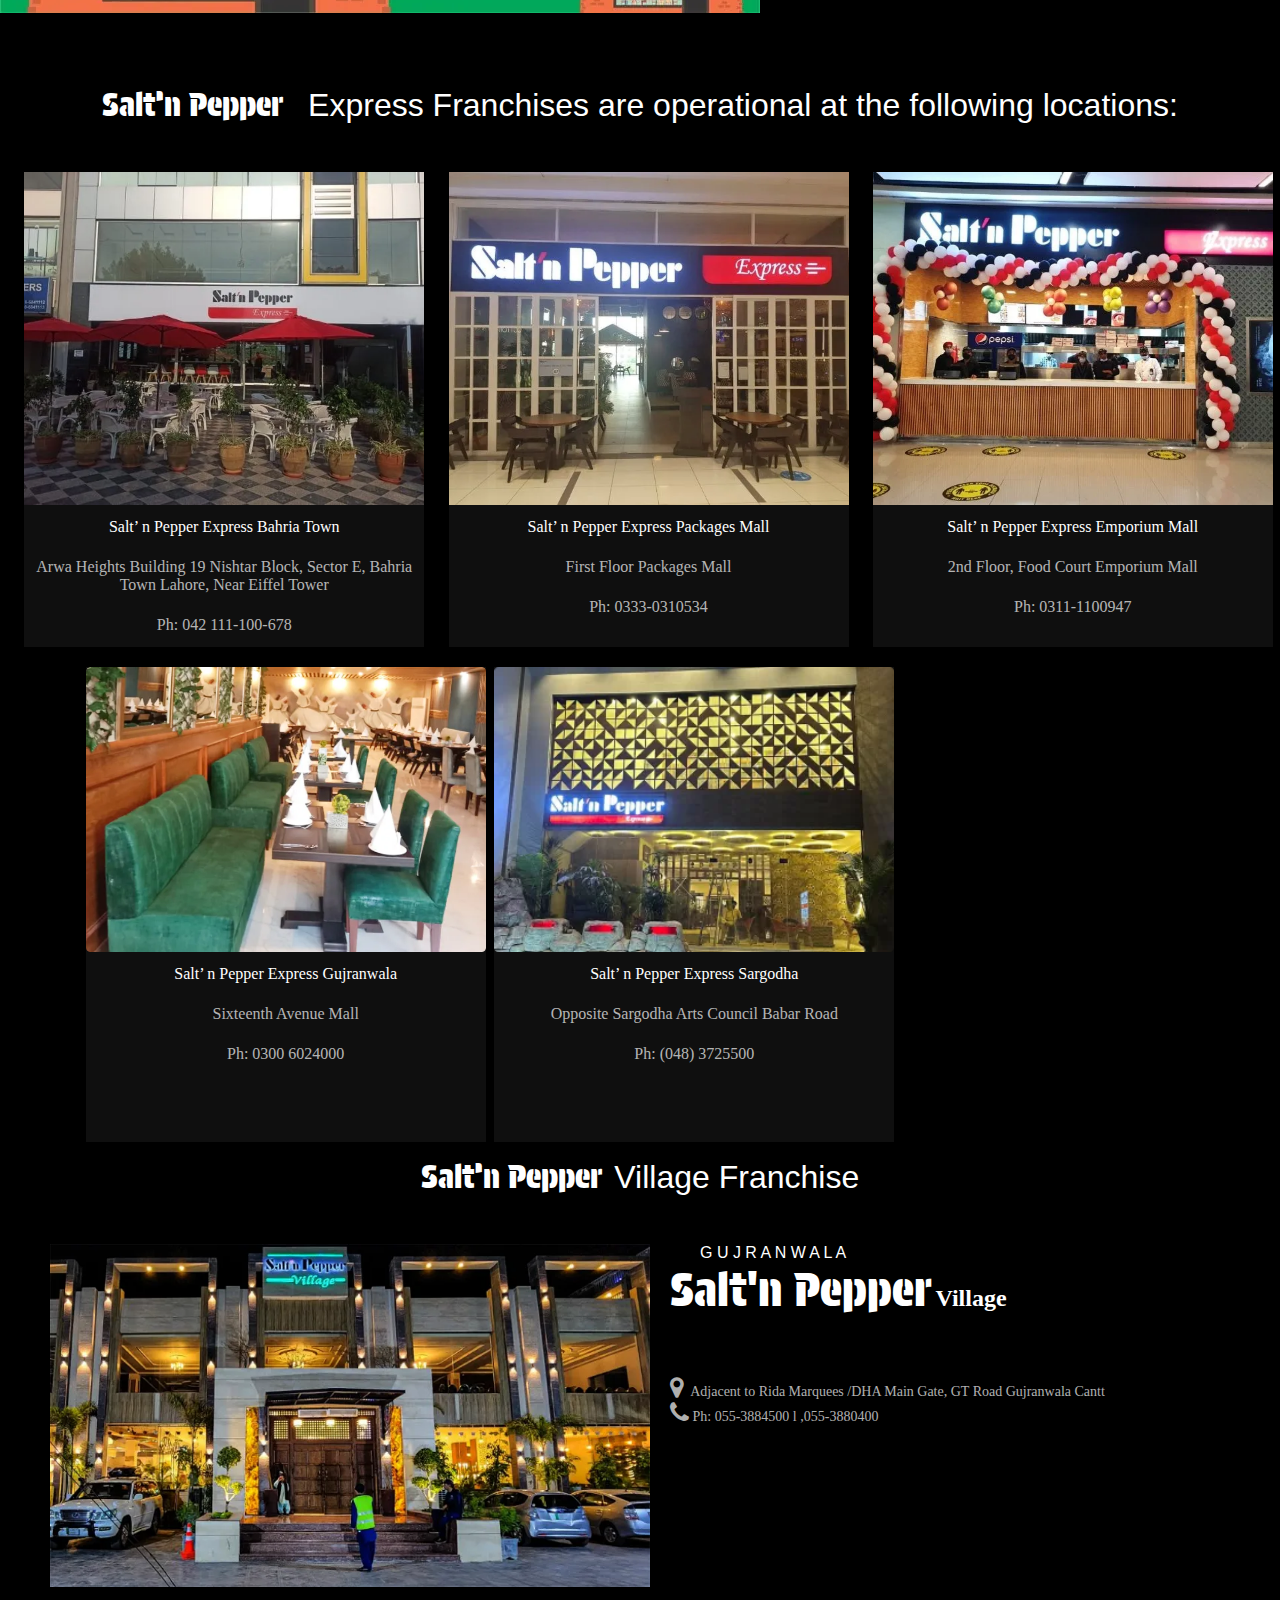
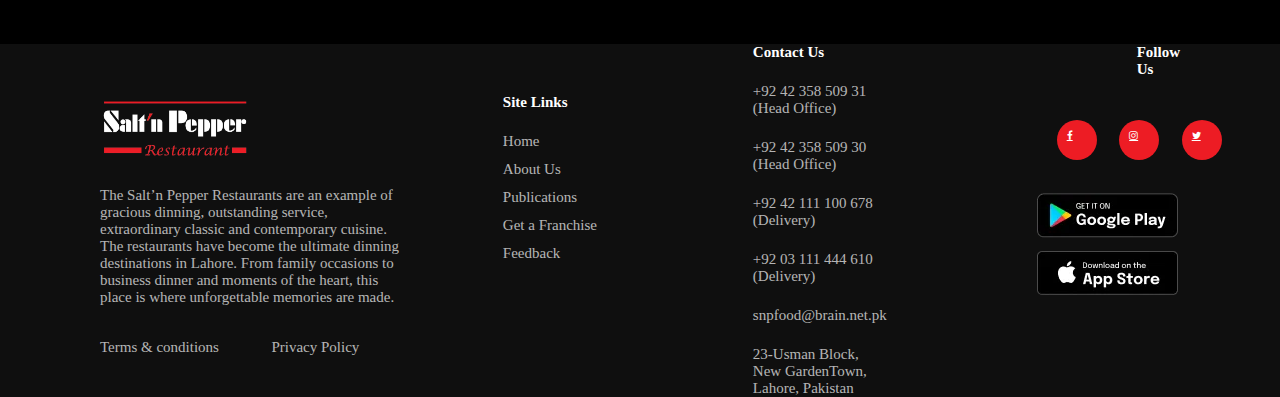
==== commit ee5db07f: "project completed" ====
--- a/about.html
+++ b/about.html
@@ -8,6 +8,8 @@
     <link rel="stylesheet" href="./style/utilities.css">
     <link rel="stylesheet" href="https://cdnjs.cloudflare.com/ajax/libs/font-awesome/4.7.0/css/font-awesome.min.css">
     <link rel="stylesheet" href="https://cdnjs.cloudflare.com/ajax/libs/font-awesome/4.7.0/css/font-awesome.min.css">
+    <link  rel="preconnect" href="https://fonts.gstatic.com" crossorigin>
+<link href="https://fonts.googleapis.com/css2?family=Protest+Guerrilla&display=swap" rel="stylesheet">
 </head>
 <body>
     <div class="conatiner">
@@ -21,8 +23,8 @@
        <a href="./about.html" class="unline nav-items white-3 margin-r">About Us</a>
        <a href="./Publication.html" class="unline nav-items white-3 margin-r">Publications</a>
        <a href="./feedback.html" class="unline nav-items margin-r white-3">Feedback</a>
-       <button id="franchise-btn" class="pointer white-3">Get a Franchise</button>
-       <button id="order-btn" class="pointer white-3">Order Online</button>
+       <a href="./franchise.html"> <button id="franchise-btn"  class="pointer white-3">Get a Franchise</button></a> 
+       <button class="order-btn pointer white-3">Order Online</button>
    </nav>
        </div>
  </header>
@@ -52,7 +54,7 @@
     <br /><br /><br />
     <div>
         <div>
-            <h2><span class="head-2">Salt'n Pepper</span>&nbsp;&nbsp;&nbsp;<span class="font-res">Restaurant</span>
+            <h2><span class="head-2 snp">Salt'n Pepper</span>&nbsp;&nbsp;&nbsp;<span class="font-res">Restaurant</span>
             </h2>
         </div>  
      </div>
@@ -69,7 +71,7 @@
  <div class="d-flex">
     <div><img class="img-2" src="./Assets/restuarant-2.webp" alt="restuarant-2"></div>\
     <div>
-        <h2><span class="head-2">Salt'n Pepper</span>&nbsp;&nbsp;&nbsp;<span class="font-res">Restaurants (1992)</span></h2>
+        <h2><span class="head-2 snp">Salt'n Pepper</span>&nbsp;&nbsp;&nbsp;<span class="font-res">Restaurants (1992)</span></h2>
         <br /><br />
         <div>
             <p class="font-r color">The Salt’n Pepper Village Restaurant in Lahore is considered to be the restaurant that revolutionized dining experiences in Pakistan. The Village offers classic and modern sub-continental dishes. The village restaurant created a new concept of “Live Buffet” where everything is cooked in front of you in a ‘bazaar’ like atmosphere. The Village is an acclaimed restaurant brand, credited with the promotion of the Pakistani cuisine and the revival of some old recipes. The Village Lahore has an seating capacity of over 300 guests. This restaurant has hosted countless lunches and dinners for local and foreign dignitaries and celebrities like the late Princess Diana, late prime minister of Pakistan Benazir Bhutto, ex-president of Pakistan Gen. (R) Pervez Musharraf and many more.</p>
@@ -77,13 +79,13 @@
     </div>
  </div>
  <div>
-    <p><span class="head-2">Salt’n Pepper</span>&nbsp;<span class="font-res">is also started giving franchises of its restaurants</span></p>
+    <p><span class="head-2 snp">Salt’n Pepper</span>&nbsp;<span class="font-res">is also started giving franchises of its restaurants</span></p>
  </div>  
  <br /><br /><br /><br />
  <main>
     <div>
         <div>
-            <h2><span class="head-2">Salt'n Pepper</span>&nbsp;&nbsp;&nbsp;<span class="font-res">Islamabad</span>
+            <h2><span class="head-2 snp">Salt'n Pepper</span>&nbsp;&nbsp;&nbsp;<span class="font-res">Islamabad</span>
             </h2>
         </div>  
      </div>
@@ -102,7 +104,7 @@
  <div class="d-flex">
     <div><img class="img-2" src="./Assets/Faislabad.webp" alt="restuarant-2"></div>\
     <div>
-        <h2><span class="head-2">Salt'n Pepper</span>&nbsp;&nbsp;&nbsp;<span class="font-res">Faisalabad</span></h2>
+        <h2><span class="head-2 snp">Salt'n Pepper</span>&nbsp;&nbsp;&nbsp;<span class="font-res">Faisalabad</span></h2>
         <br /><br />
         <div>
             <p class="font-r color">Faisalabad city, also known as Manchester of Pakistan also has a franchise of Salt n Pepper Resturant since November 2016.
@@ -117,7 +119,7 @@
  <br /><br /><br /><br />
  <div>
     <div>
-        <h2><span class="head-2">Salt'n Pepper</span>&nbsp;&nbsp;&nbsp;<span class="font-res">Bahawalpur</span>
+        <h2><span class="head-2 snp">Salt'n Pepper</span>&nbsp;&nbsp;&nbsp;<span class="font-res">Bahawalpur</span>
         </h2>
     </div>  
  </div>
@@ -136,7 +138,7 @@
     </div>
 </div>
 
-<h2 class="center"><span class="head-2">Salt'n Pepper</span>&nbsp;&nbsp;<span class="font-small">Express</span></h2>
+<h2 class="center"><span class="head-2 snp">Salt'n Pepper</span>&nbsp;&nbsp;<span class="font-small">Express</span></h2>
 <br /><br /><br /><br />
 <div>
     <p class="font-r color center">Salt n Pepper – the food connoisseur every food lover cherishes. A food brand like no other.</p>
@@ -169,10 +171,10 @@
 </div>
 <br /><br /><br /><br /><br />
 <div>
-    <p><span class="font-res">Salt’n Pepper</span>&nbsp;&nbsp;<span class="font-res sans">Express Franchises are operational at the following locations:</span></p>
+    <p><span class="font-res snp">Salt’n Pepper</span>&nbsp;&nbsp;<span class="font-res sans">Express Franchises are operational at the following locations:</span></p>
     <br /><br /><br /><br />
 </div>
-<div class="d-flex wrap justify-e gap  justify-c">
+<div class="d-flex wrap gap justify-e  justify-c">
     <div class="box-bg ml-1">
         <img class="img-6" src="./Assets/Bahria Town.webp" alt="Bahria Town"><br /><br />
         <p class="box-txt">Salt’ n Pepper Express Bahria Town</p><br /><br />
@@ -191,7 +193,7 @@
         <p class="color box-txt">2nd Floor, Food Court Emporium Mall</p><br /><br />
         <p class="color box-txt">Ph: 0311-1100947</p>
     </div>
-    <div class="box-bg lst-box ">
+    <div class="box-bg mr-1 m-l">
         <img class="img-6" src="./Assets/Gujranwala.webp" alt="Gujranwala"><br /><br />
         <p class="box-txt">Salt’ n Pepper Express Gujranwala</p><br /><br />
         <p class="color box-txt">Sixteenth Avenue Mall</p><br /><br />
@@ -204,7 +206,7 @@
         <p class="color box-txt">Ph: (048) 3725500</p>
     </div>
 </div>
-<p><span class="font-res">Salt’n Pepper</span>&nbsp;<span class="font-res sans">Village Franchise</span></p>
+<p><span class="font-res snp">Salt’n Pepper</span>&nbsp;<span class="font-res sans">Village Franchise</span></p>
 <br /><br /><br /><br />
 <div class="d-flex">
     <div>
@@ -212,7 +214,7 @@
     </div>
     <div>
         <p class="guj">g u j r a n w a l a</p>
-        <p class="guj-txt"><span class="header">Salt'n Pepper</span>&nbsp;<span class="txt-1">Village</span><p><br />
+        <p class="guj-txt"><span class="header snp">Salt'n Pepper</span>&nbsp;<span class="txt-1">Village</span><p><br />
         <p class="guj-txt color"><i style="font-size:24px" class="fa color">&#xf041;</i>&nbsp;  Adjacent to Rida Marquees /DHA Main Gate, GT Road Gujranwala Cantt<p>
         <p class="guj-txt color"><i style="font-size:24px" class="fa color">&#xf095;</i> Ph: 055-3884500 l ,055-3880400</p><br />
     </div>
@@ -264,9 +266,9 @@
         <a href="#" class="fa fa-instagram"></a>
         <a href="#" class="fa fa-twitter"></a>
         <br /><br /><br /><br />
-        <img src="./Assets/google-play.webp" alt="Google play">
-        <br /><br />
-        <img src="./Assets/app-store.webp" alt="App store">
+        <img class="pointer"  src="./Assets/google-play.webp" alt="Google play">
+        <br /><br />
+        <img class="pointer"  src="./Assets/app-store.webp" alt="App store">
     </div>
     </div>
 </footer>
--- a/style/style.css
+++ b/style/style.css
@@ -19,14 +19,14 @@
 
 /* order btn */
 
-#order-btn{border: 0;
+.order-btn{border: 0;
 padding: 15px 20px;
 background-color: #ed1c24;
 border-radius: 25px;
 margin-left: 10px;}
 .pointer{cursor: pointer;}
 
-#carousel{width:1275px;}
+#carousel{width: 100%;}
 
 p{font-size: 5rem;
 text-align: center;}
@@ -411,8 +411,38 @@
 
 
 
-
-
-
-
-
+.image-100{width: 100%;}
+  
+
+.img-r{padding-right: 50%;}
+
+
+
+.img-l{padding-left: 50%;}
+
+
+.w-5o{width: 50%;}
+
+
+.pad-l{padding-left: 100px;}
+
+
+.gap-3{gap:20px;
+margin-left: 10px;}
+
+
+.snp{font-family: Protest Guerrilla;
+font-weight: 500;}
+
+
+.gap-c{column-gap: 30px;}
+
+
+.m-l{margin-left: -100px;}
+
+
+
+
+
+
+
--- a/style/utilities.css
+++ b/style/utilities.css
@@ -31,3 +31,101 @@
 
 /* margin classes ended */
 
+
+
+/* star classes started */
+
+.rate {
+    float: left;
+    height: 46px;
+    padding: 0 10px;
+}
+.rate:not(:checked) > input {
+    position:absolute;
+    top:-9999px;
+}
+.rate:not(:checked) > label {
+    float:right;
+    width:1em;
+    overflow:hidden;
+    white-space:nowrap;
+    cursor:pointer;
+    font-size:30px;
+    color:#ccc;
+}
+.rate:not(:checked) > label:before {
+    content: '★ ';
+}
+.rate > input:checked ~ label {
+    color: #ed1c24;    
+}
+.rate:not(:checked) > label:hover,
+.rate:not(:checked) > label:hover ~ label {
+    color: #ed1c24;  
+}
+.rate > input:checked + label:hover,
+.rate > input:checked + label:hover ~ label,
+.rate > input:checked ~ label:hover,
+.rate > input:checked ~ label:hover ~ label,
+.rate > label:hover ~ input:checked ~ label {
+    color: #ed1c24;
+}
+
+
+.star-txt{font-size: 1.4rem;
+font-weight: 100;
+}
+
+.review-box{margin-left: 300px;}
+
+/* star classes ended */
+
+
+
+/* review classes */
+
+
+
+.review-input{text-align: center;
+font-size: 1.4rem;
+margin-left: 390px;}
+
+.input-box{width: 500px;
+height: 44px;
+align-content: center;
+padding: 6px 12px;
+border: 0;
+border-radius: 5px;}
+
+
+.required::after{content:"*";
+    font-size: 1.4rem;
+color: #ed1c24;}
+
+
+
+
+
+
+
+/* franchise classes */
+
+
+
+
+.franchise{text-align: left;
+font-size: 1.4rem;}
+
+.franchise-m{margin-left:70px;}
+
+
+.dropdown{width: 500px;
+height: 44px;
+padding: 6px 12px;
+border: 0;
+border-radius: 5px;
+margin-left: 70px;}
+
+
+.submit{margin-left: 70px;
+width: 150px;}